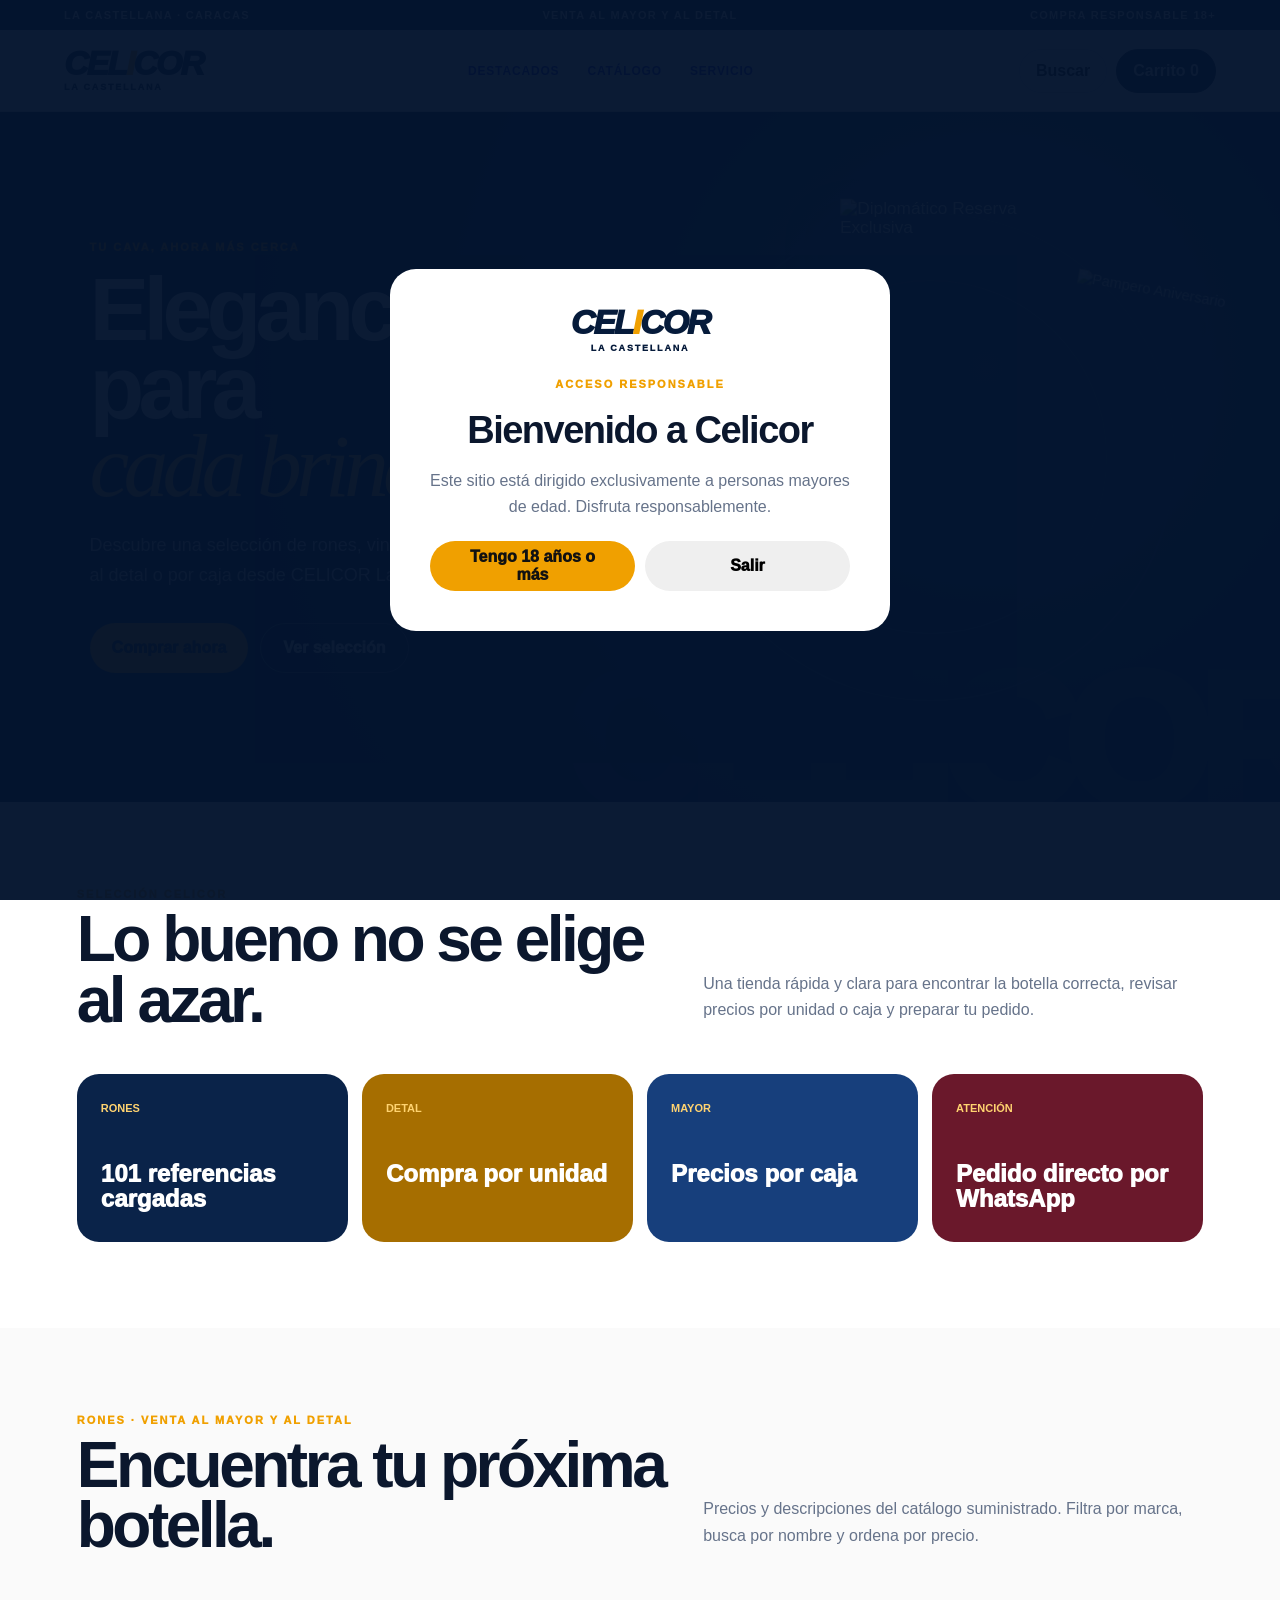
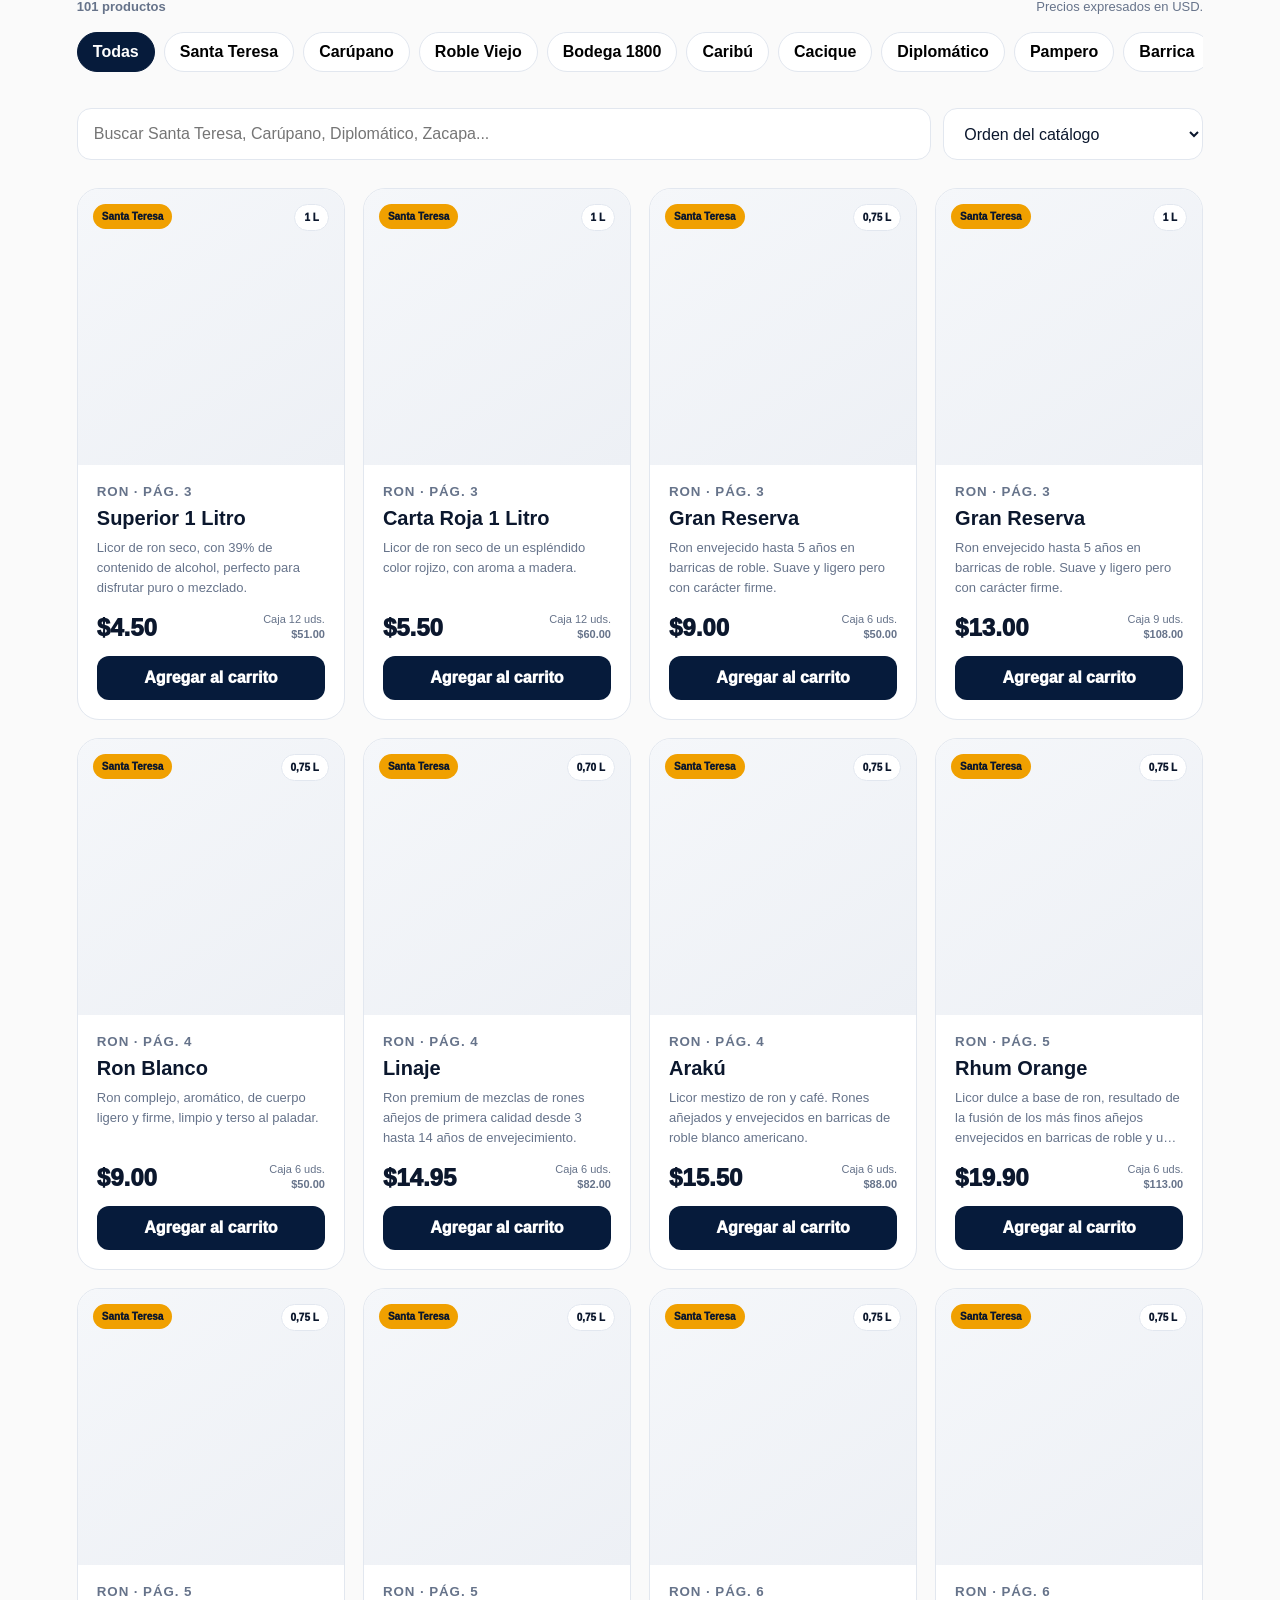
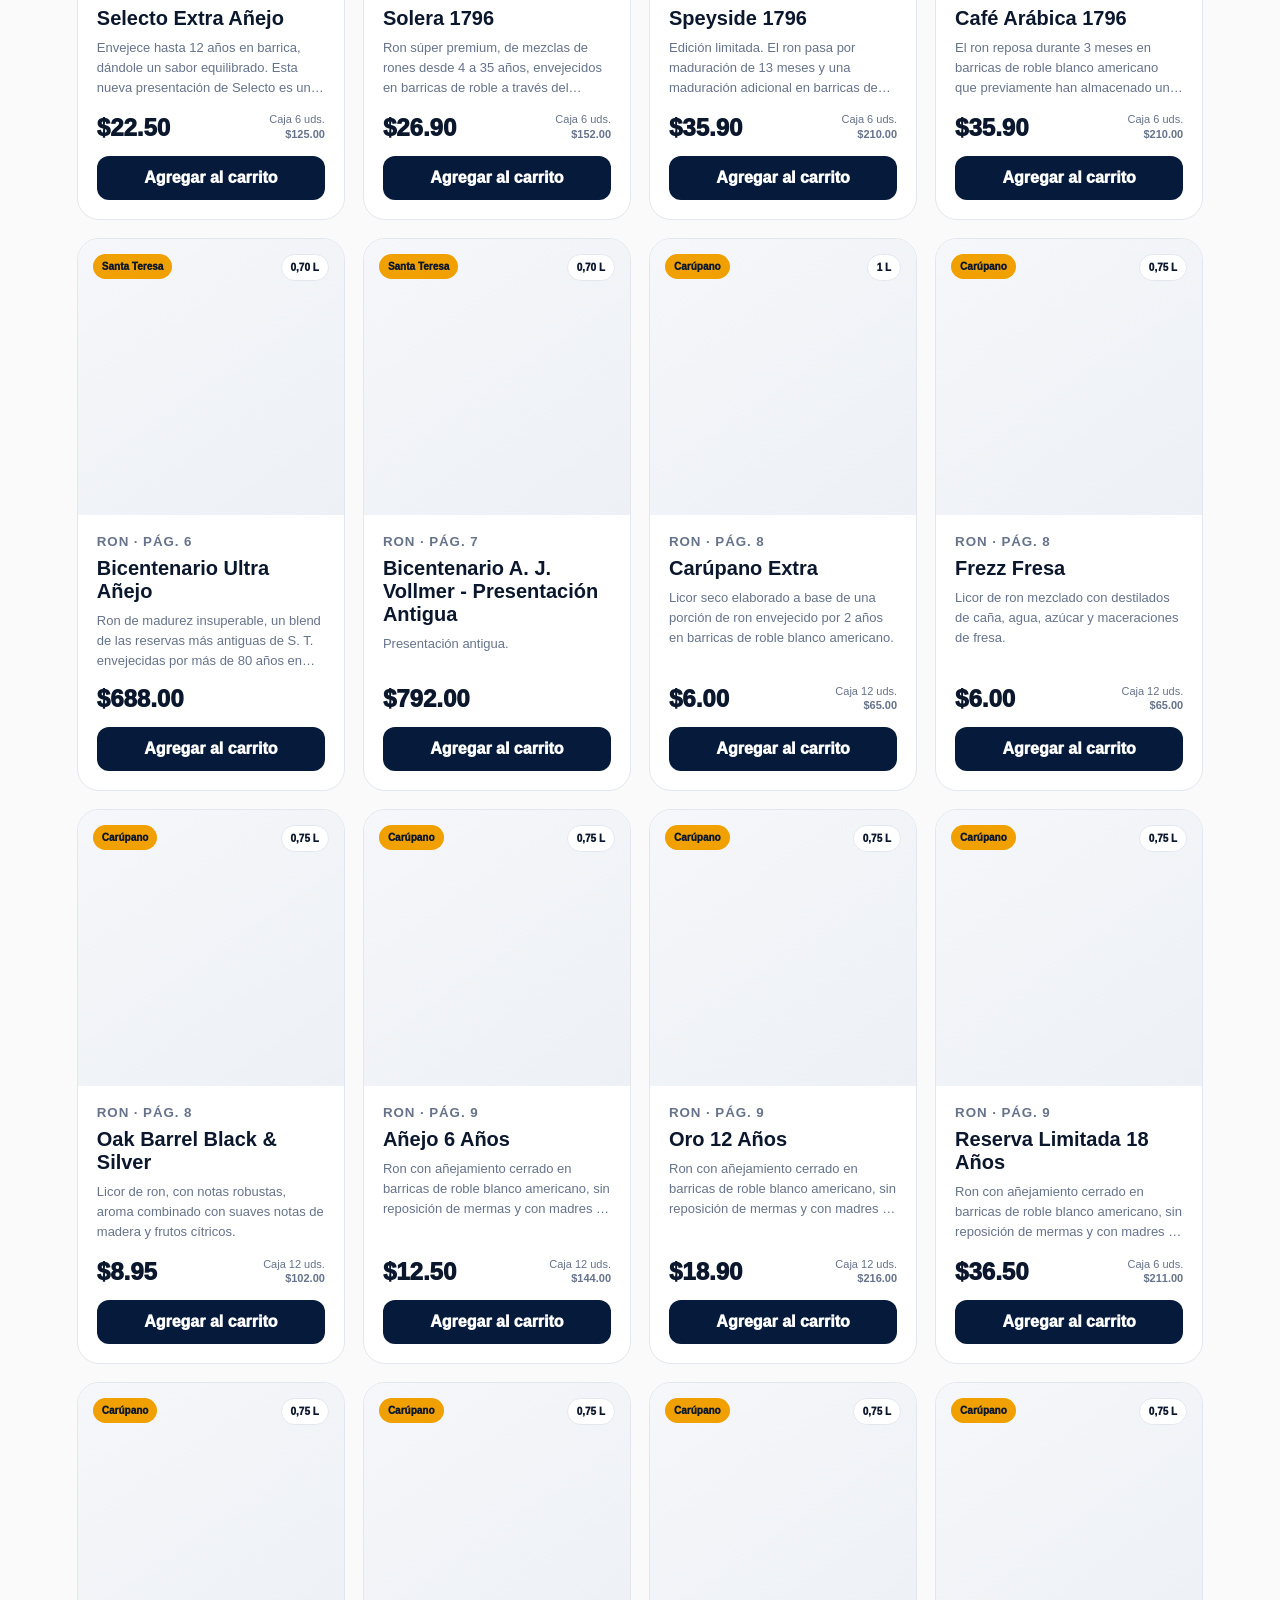
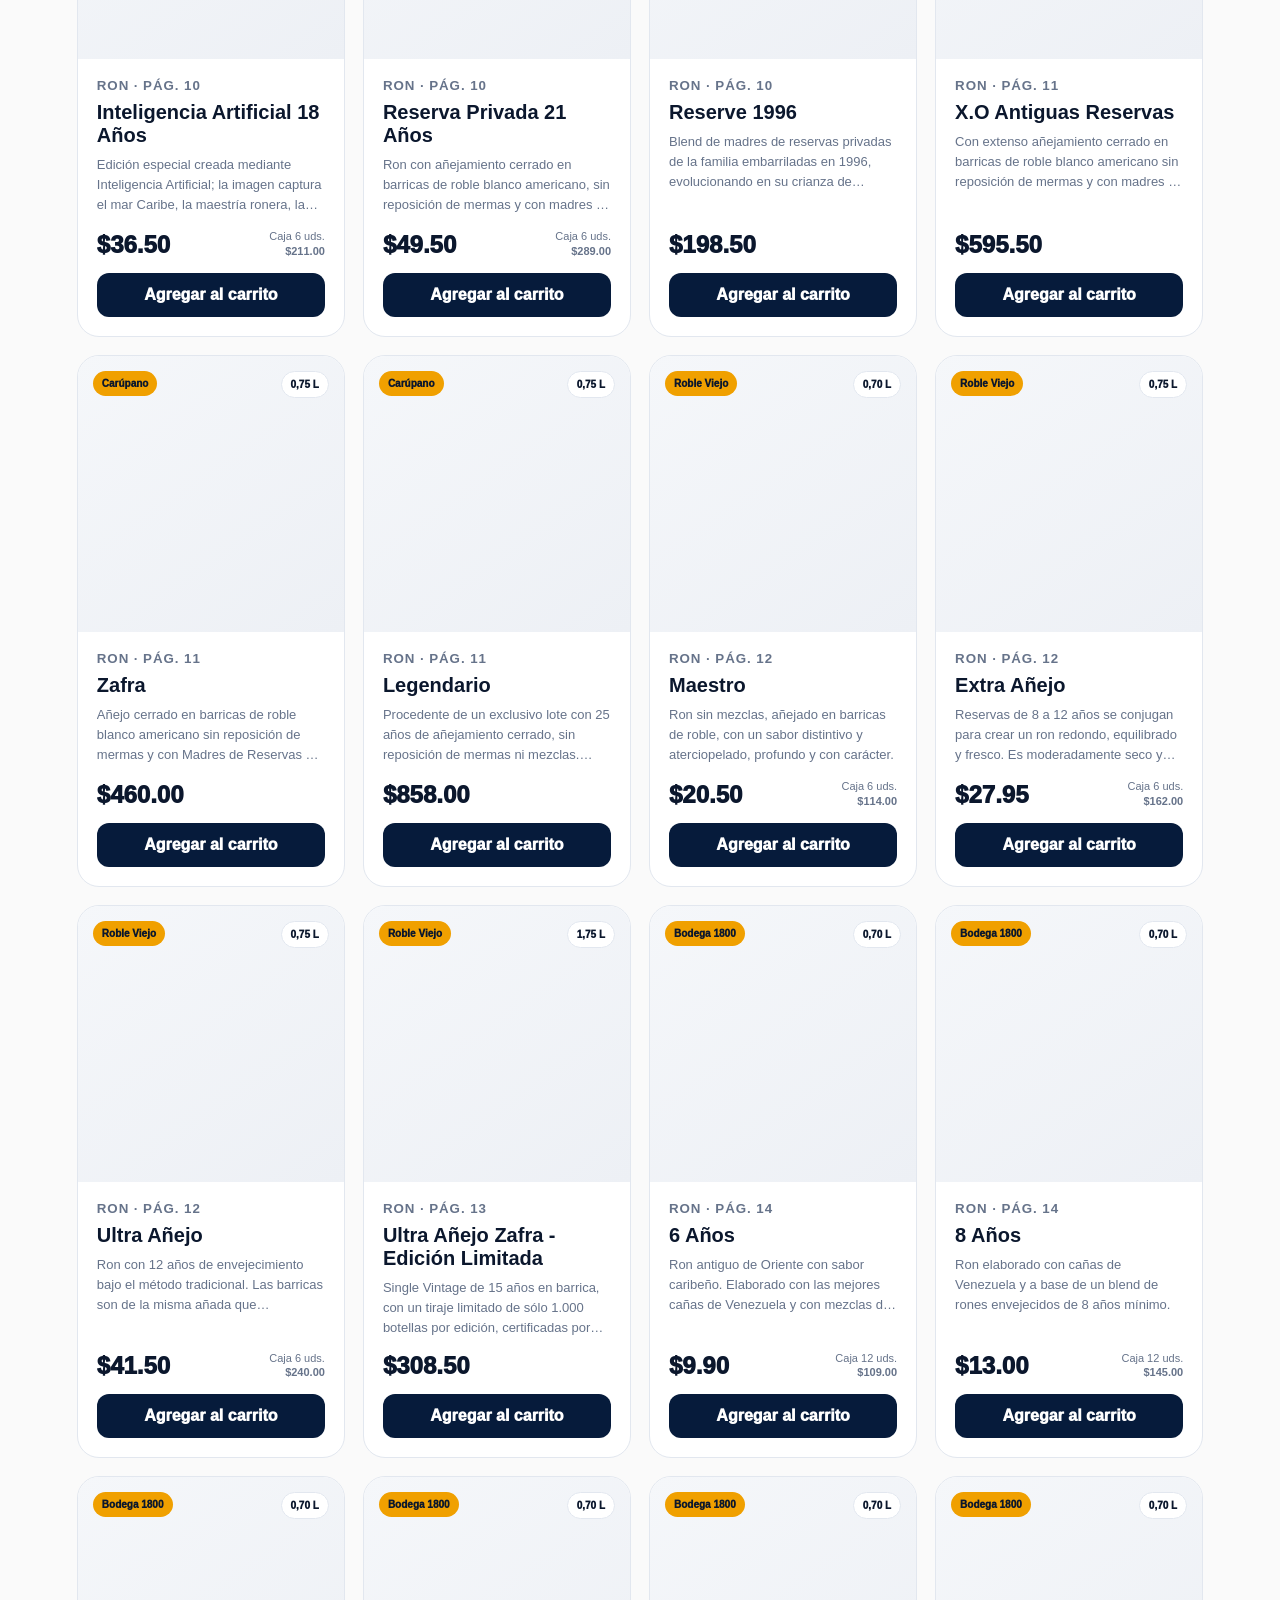
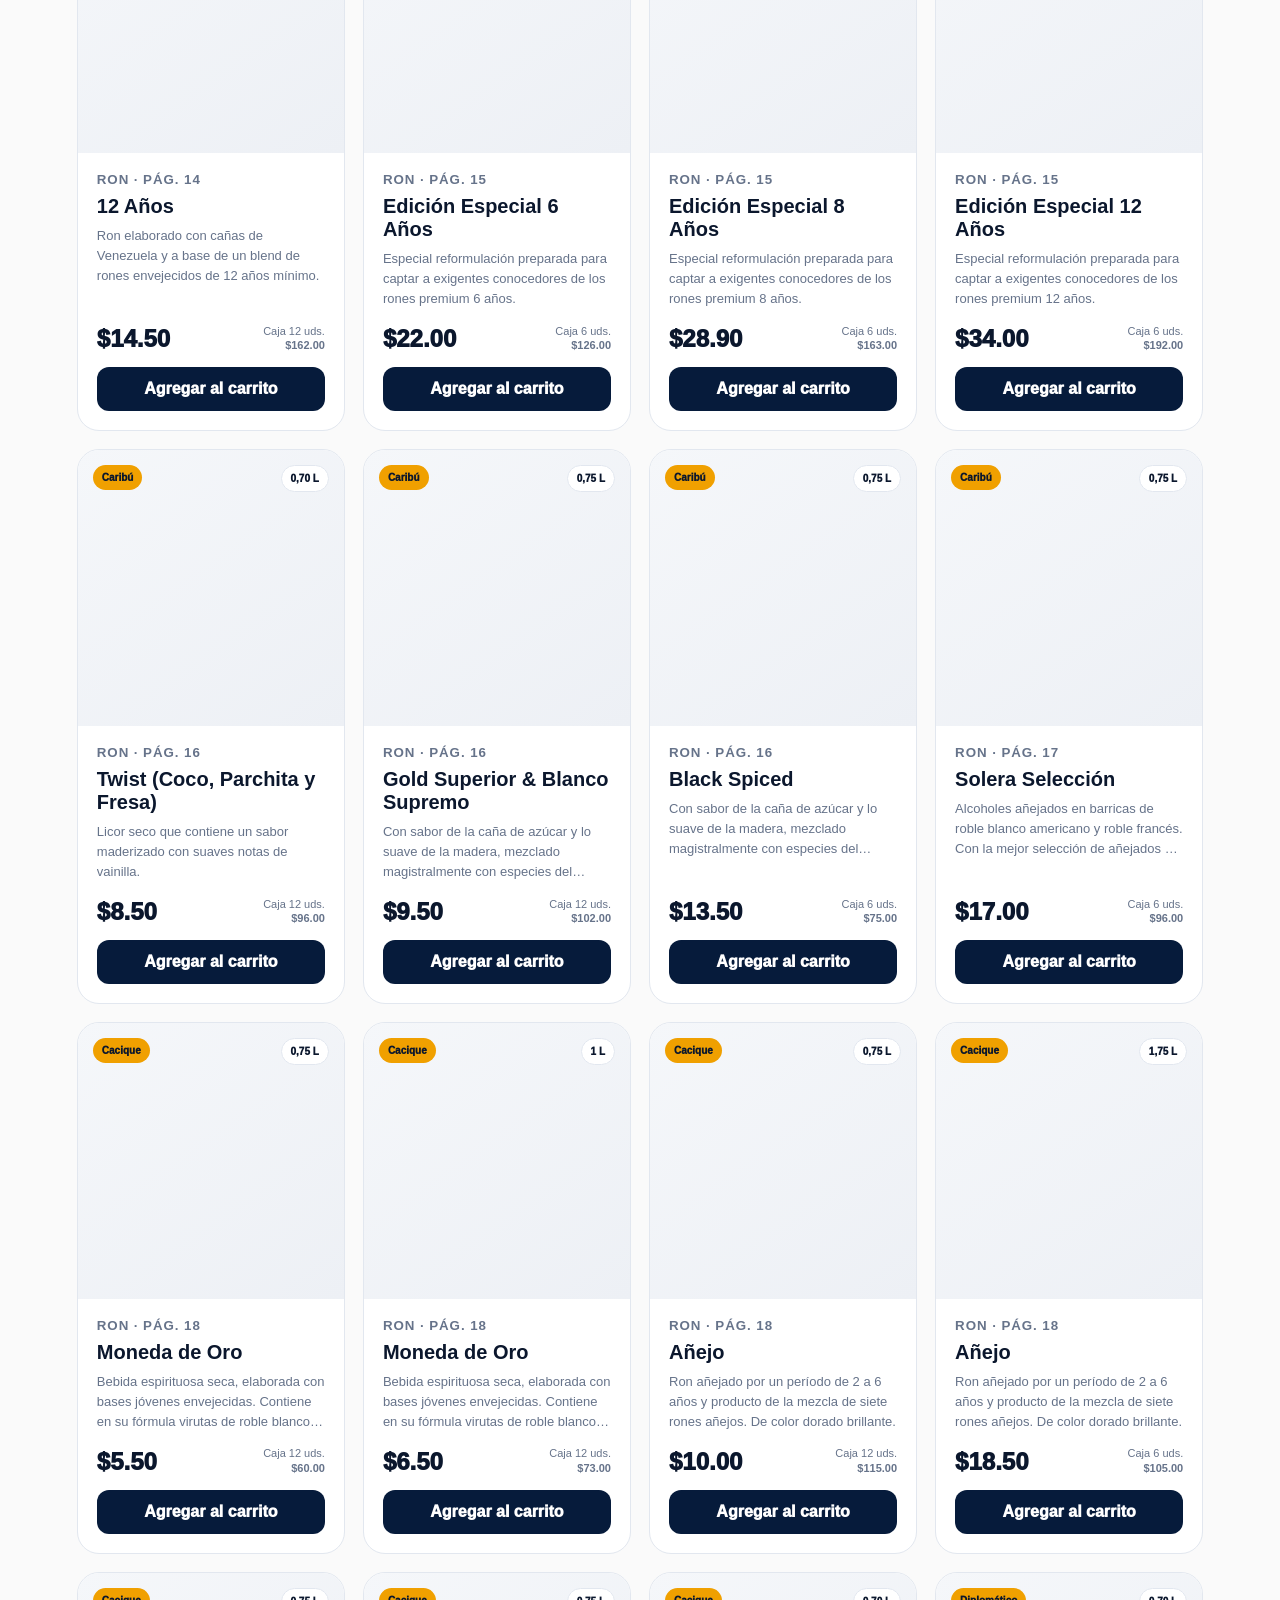
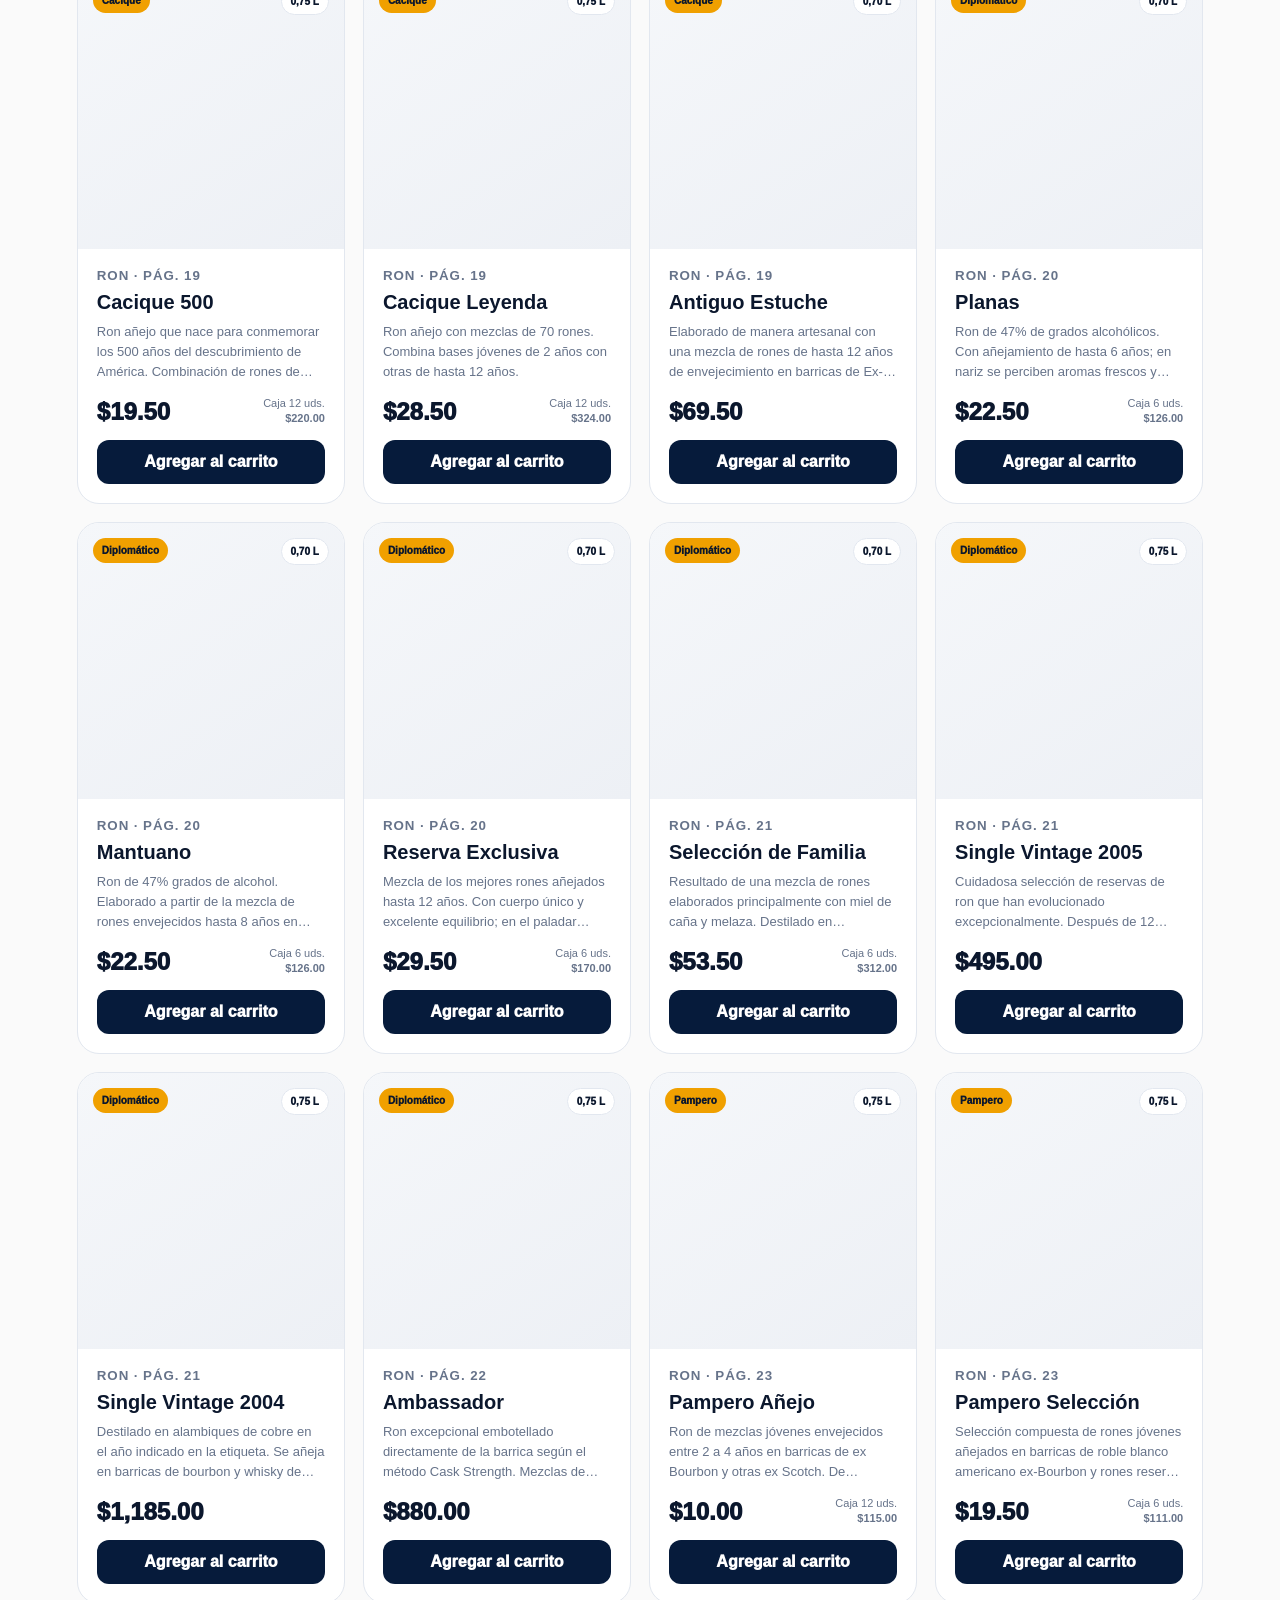
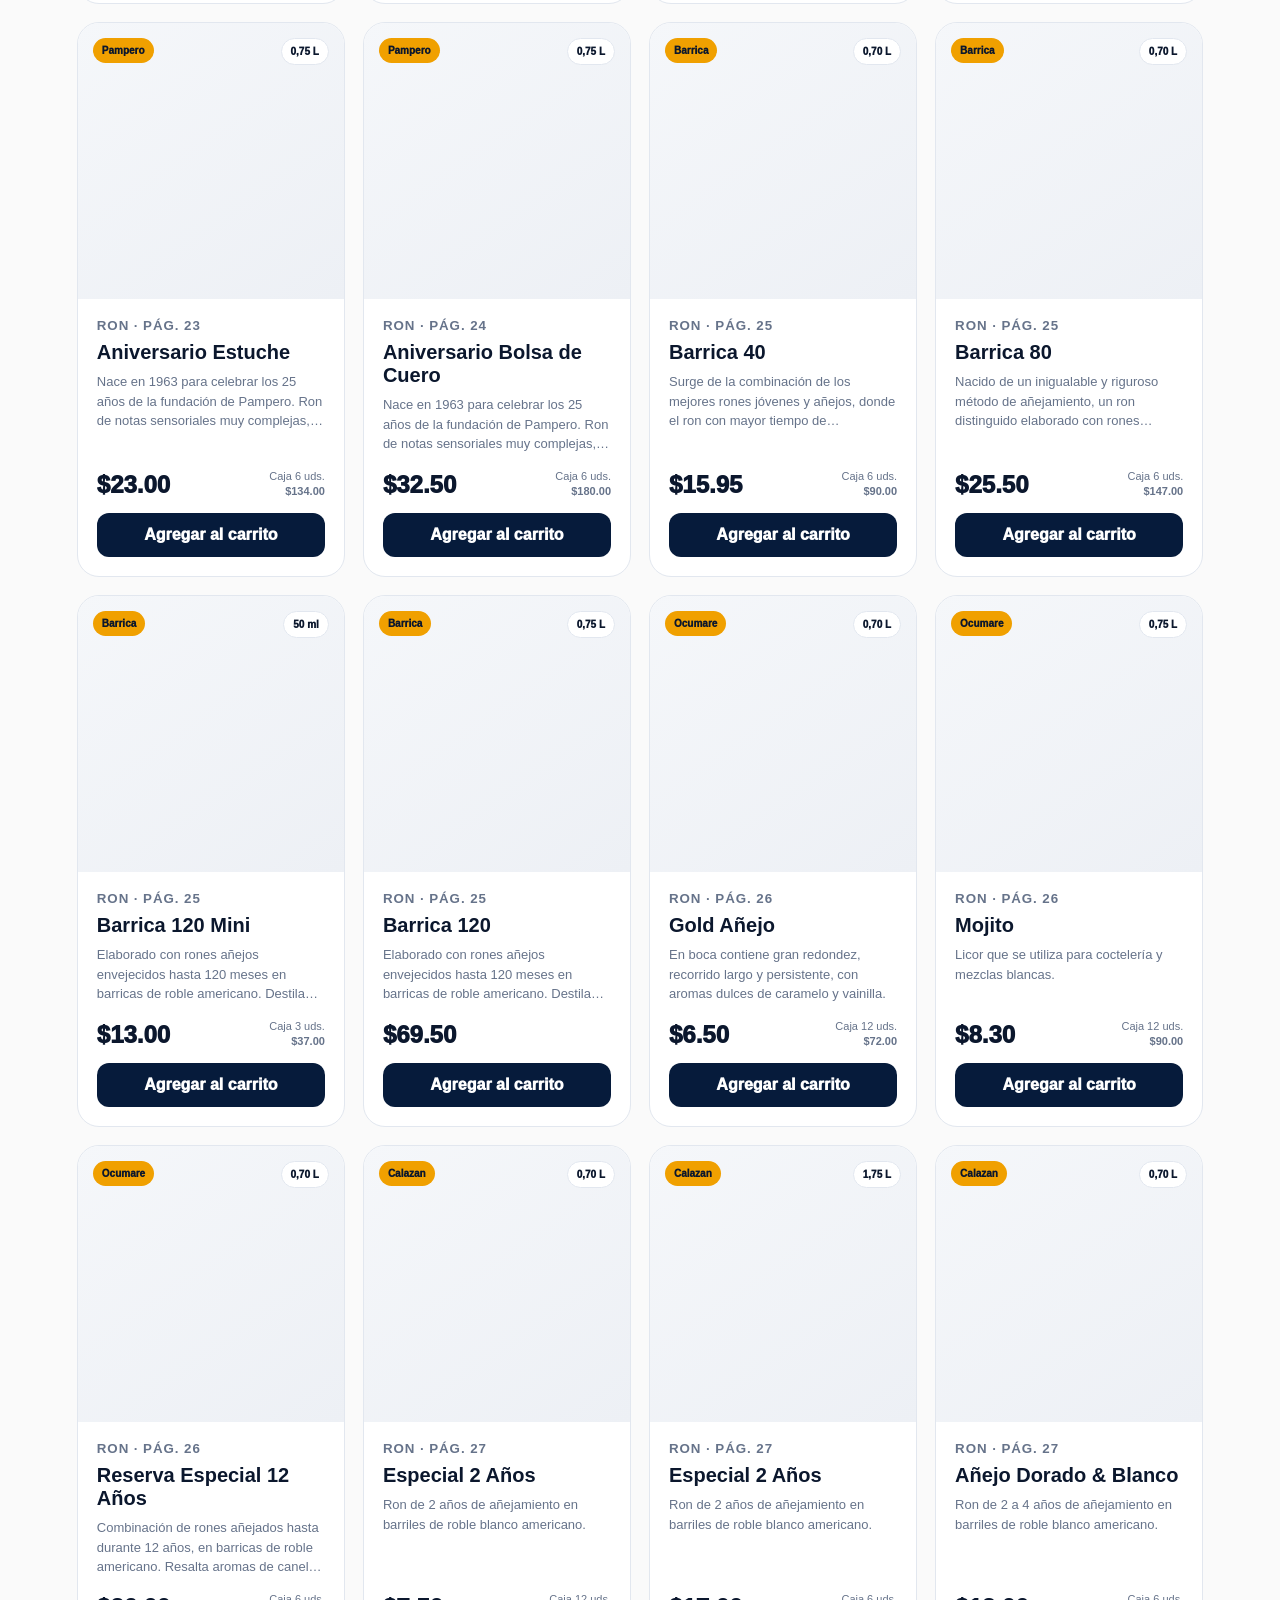
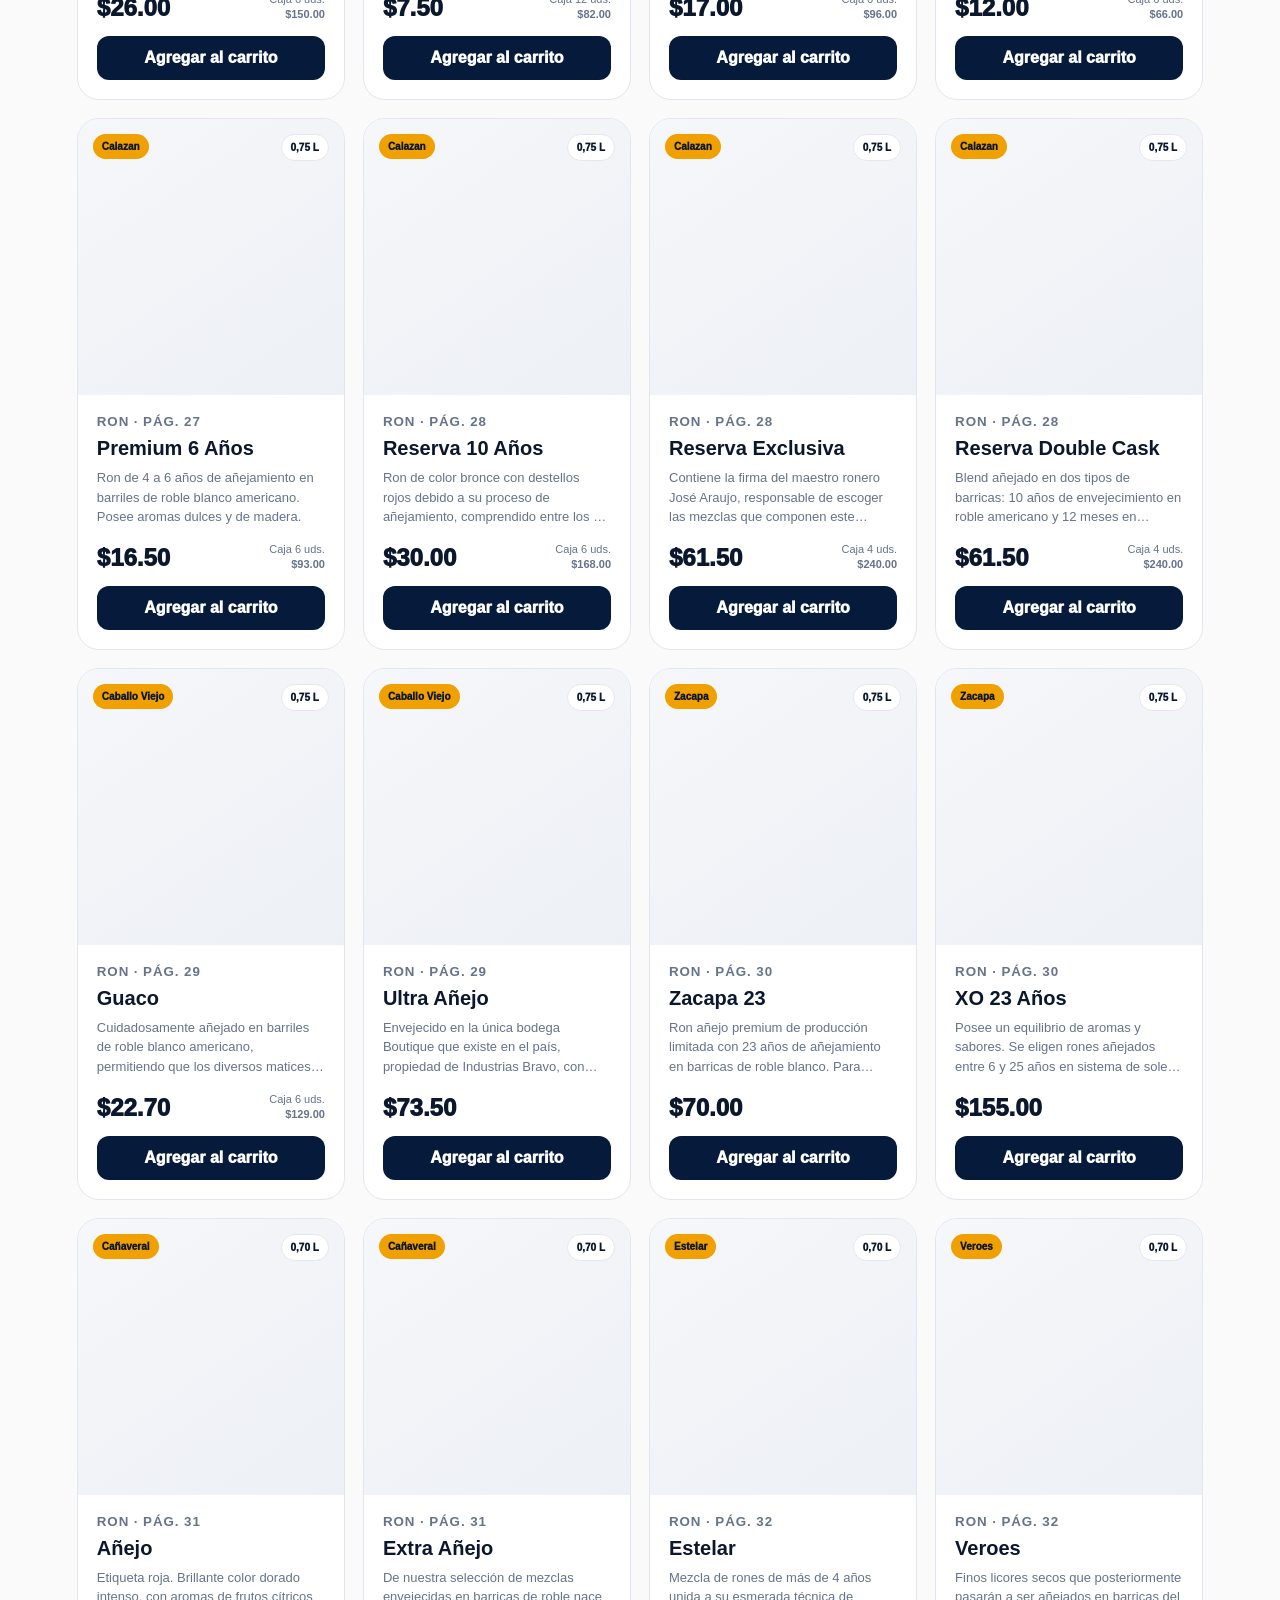
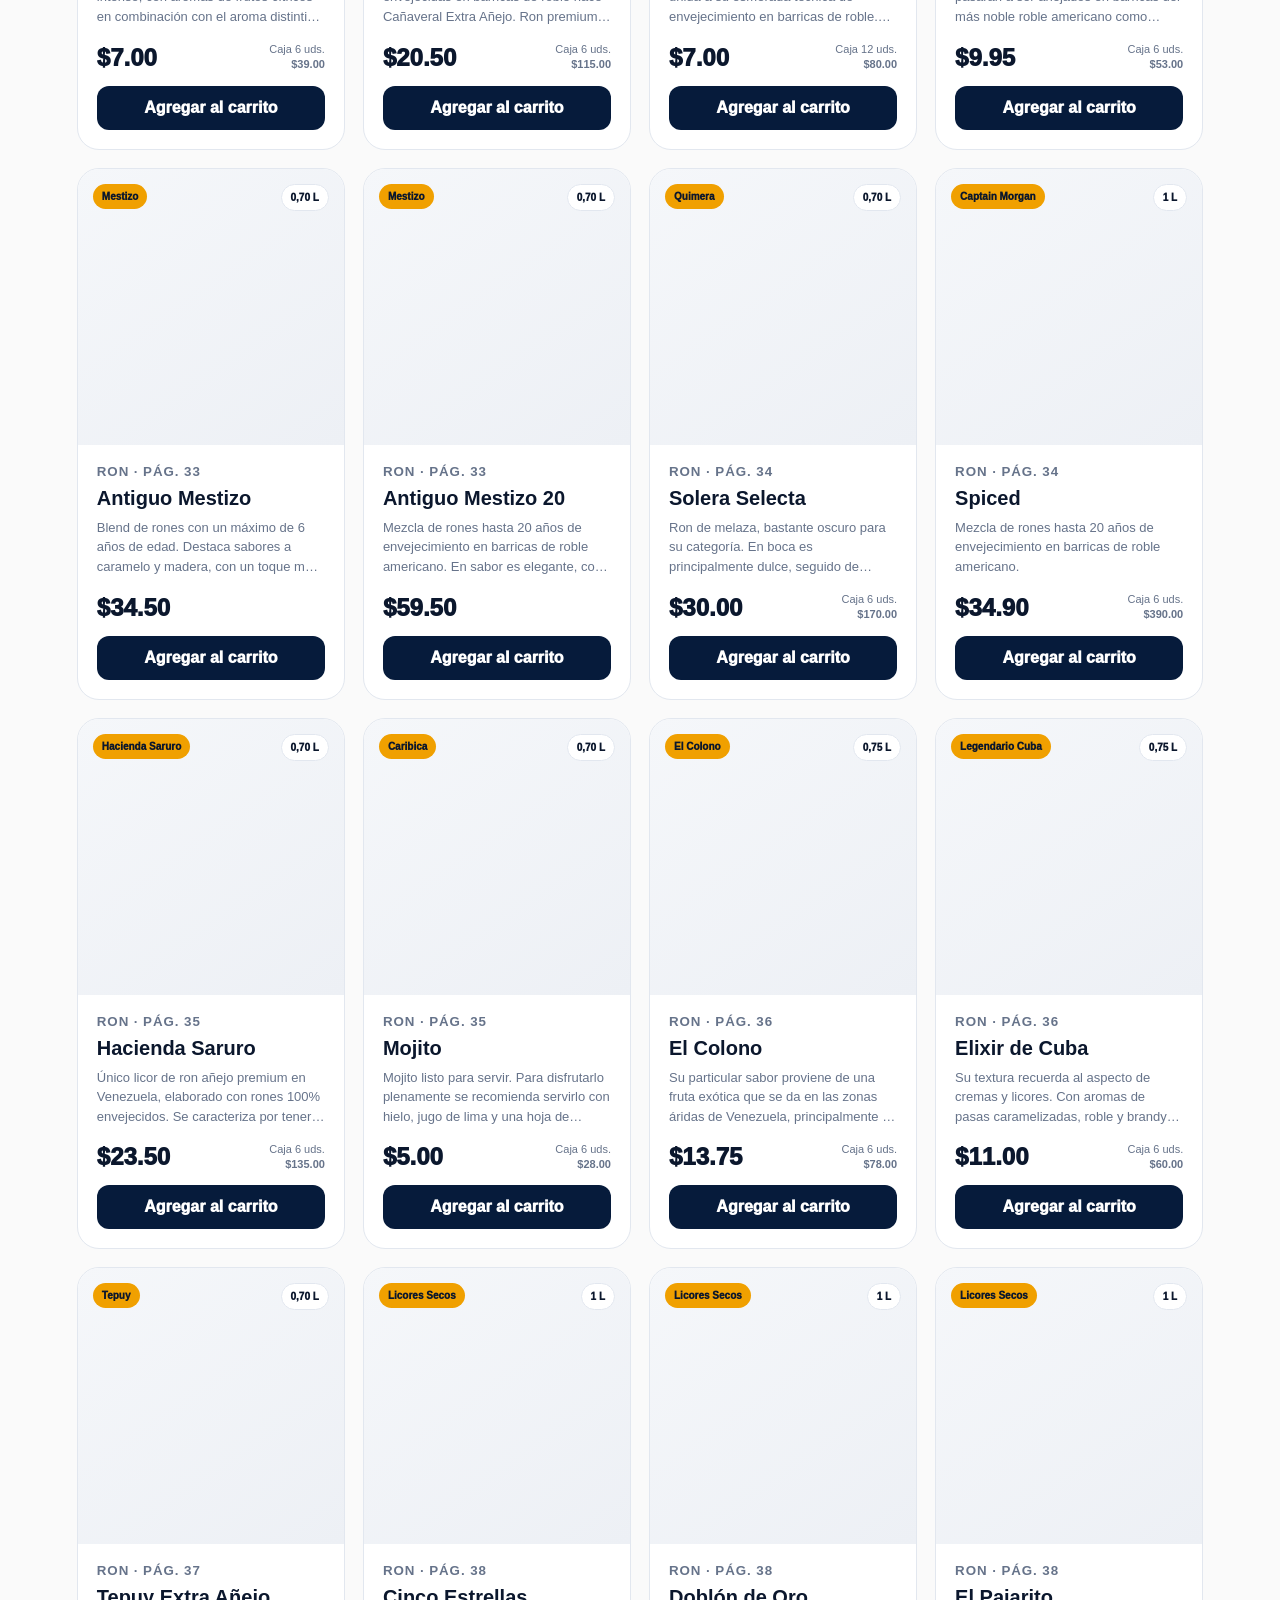
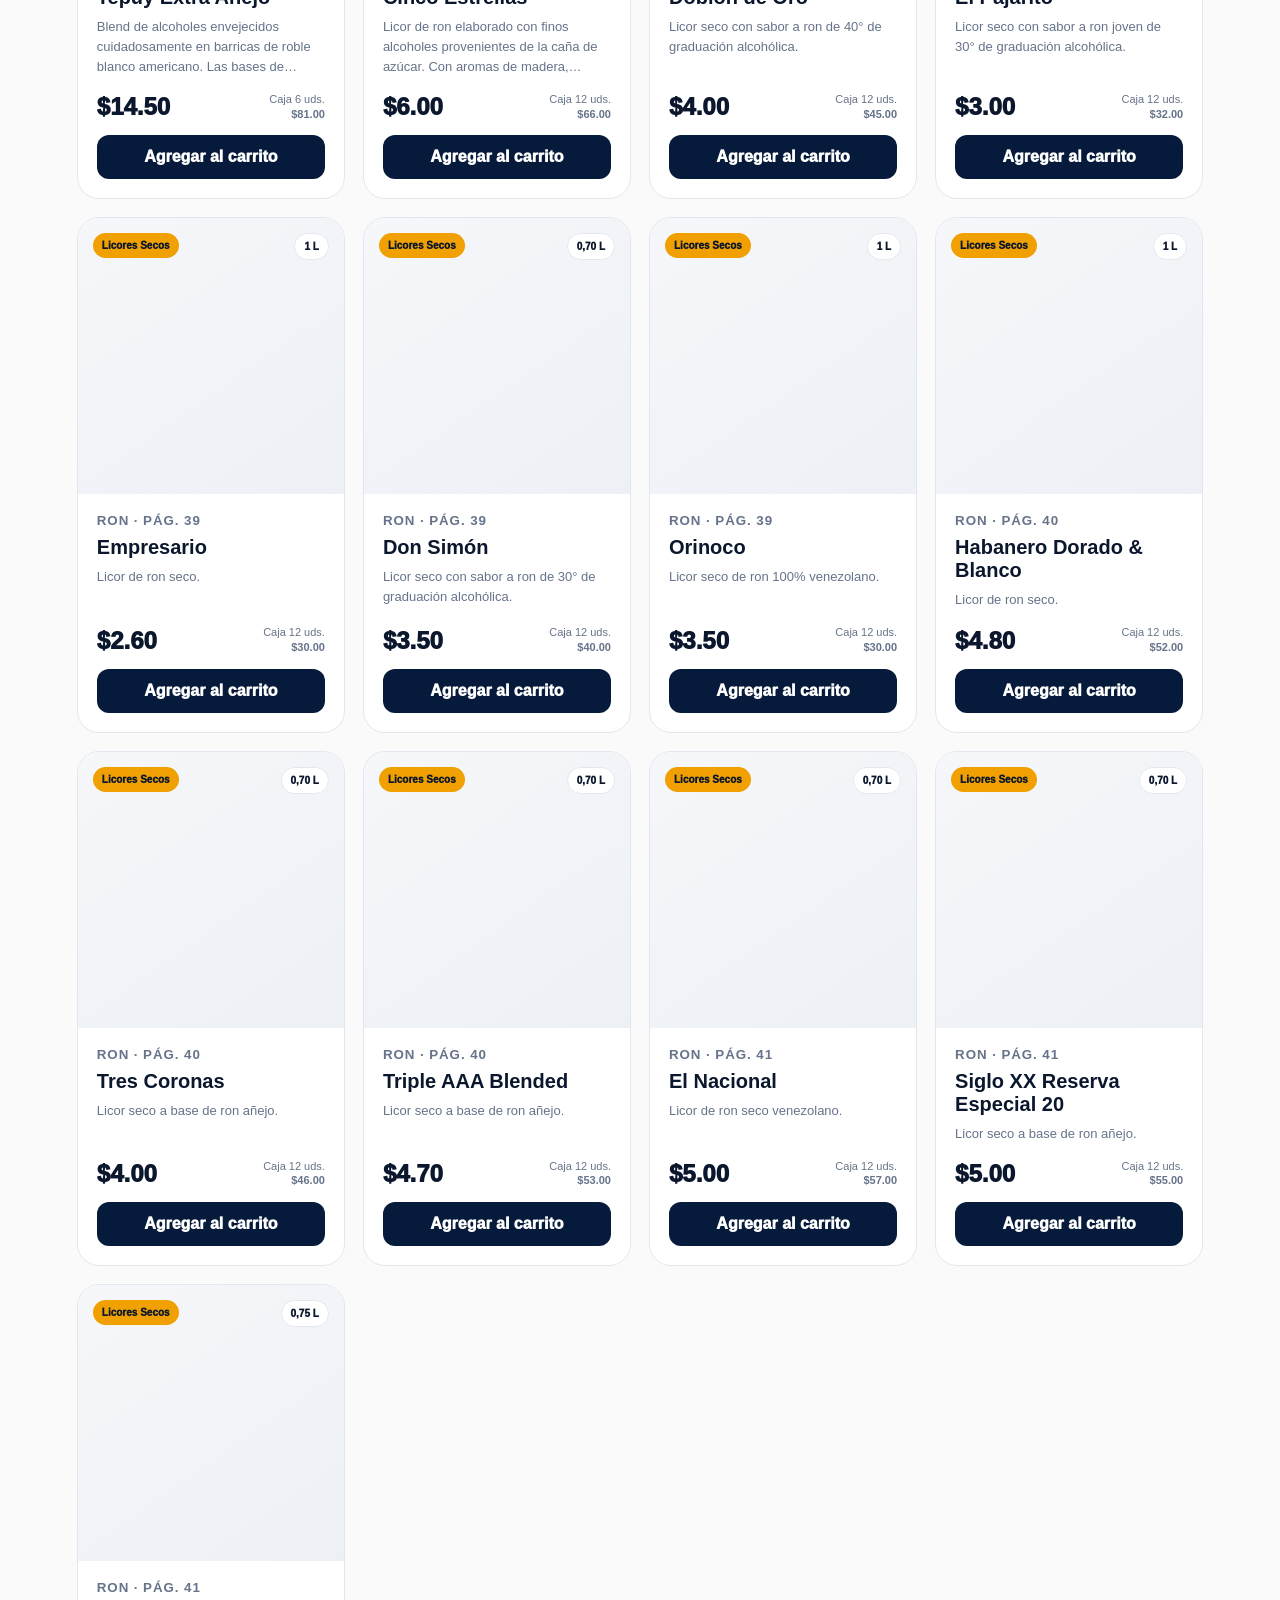
==== index.html @ dec1471e "Rebuild CELICOR storefront with working cart and product photos" ====
<!doctype html><html lang="es"><head><meta charset="utf-8"><meta name="viewport" content="width=device-width,initial-scale=1"><meta name="theme-color" content="#061b3b"><meta name="description" content="CELICOR La Castellana — distribuidora y tienda de vinos, rones, licores y destilados en Caracas."><title>CELICOR La Castellana | Tienda Online</title><link rel="preload" as="image" href="assets/products-sprite.webp"><link rel="stylesheet" href="assets/site.css?v=4"></head><body><div class="age" id="age"><div class="ageCard"><a class="logo">CEL<i>I</i>COR<small>LA CASTELLANA</small></a><div class="eyebrow" style="margin-top:26px">ACCESO RESPONSABLE</div><h2>Bienvenido a Celicor</h2><p>Este sitio está dirigido exclusivamente a personas mayores de edad. Disfruta responsablemente.</p><div class="ageBtns"><button class="btn gold" id="yes">Tengo 18 años o más</button><button class="btn" id="no">Salir</button></div></div></div><div class="top"><span>LA CASTELLANA · CARACAS</span><span>VENTA AL MAYOR Y AL DETAL</span><span>COMPRA RESPONSABLE 18+</span></div><header class="header"><a class="logo" href="#inicio">CEL<i>I</i>COR<small>LA CASTELLANA</small></a><nav class="nav"><a href="#destacados">Destacados</a><a href="#catalogo">Catálogo</a><a href="#servicio">Servicio</a></nav><div class="actions"><button class="pill" onclick="document.querySelector('#catalogo').scrollIntoView()">Buscar</button><button class="pill primary" id="cartOpen"><span>Carrito </span><b id="count">0</b></button></div></header><main><section class="hero" id="inicio"><div><div class="eyebrow">TU CAVA, AHORA MÁS CERCA</div><h1>Elegancia para<br><em>cada brindis.</em></h1><p>Descubre una selección de rones, vinos y destilados para comprar al detal o por caja desde CELICOR La Castellana.</p><div class="heroBtns"><a class="btn gold" href="#catalogo">Comprar ahora</a><a class="btn ghost" href="#destacados">Ver selección</a></div></div><div class="heroVisual" aria-label="Selección de rones premium"><div class="ring"></div><div class="ring r2"></div><img class="heroBottle one" src="https://wsrv.nl/?url=cdn11.bigcommerce.com/s-4nzgid62dq/images/stencil/1280x1280/products/1373/8840/PDP-BRAND-SantaTeresa-1796-SoleraRum-FEATIMG-1440x1440__39184.1711507216.png&w=520&h=650&fit=contain&output=webp&q=78" alt="Santa Teresa 1796" loading="eager"><img class="heroBottle two" src="https://wsrv.nl/?url=cdn.shopify.com/s/files/1/0276/6290/9518/files/ron-diplomatico-rum-diplomatico-reserva-exclusiva-rum-750ml-31515685060701_480x480.png&w=520&h=650&fit=contain&output=webp&q=78" alt="Diplomático Reserva Exclusiva" loading="eager"><img class="heroBottle three" src="https://wsrv.nl/?url=drinkcentral.co/wp-content/uploads/2023/03/RON-PAMPERO-700ml.webp&w=520&h=650&fit=contain&output=webp&q=78" alt="Pampero Aniversario" loading="eager"></div></section><section class="section" id="destacados"><div class="sectionHead"><div><div class="eyebrow">SELECCIÓN CELICOR</div><h2>Lo bueno no se elige<br>al azar.</h2></div><p>Una tienda rápida y clara para encontrar la botella correcta, revisar precios por unidad o caja y preparar tu pedido.</p></div><div class="featureGrid"><a class="feature" href="#catalogo"><b>RONES</b><span>101 referencias cargadas</span></a><a class="feature" href="#catalogo"><b>DETAL</b><span>Compra por unidad</span></a><a class="feature" href="#catalogo"><b>MAYOR</b><span>Precios por caja</span></a><a class="feature" href="#servicio"><b>ATENCIÓN</b><span>Pedido directo por WhatsApp</span></a></div></section><section class="section catalog" id="catalogo"><div class="sectionHead"><div><div class="eyebrow">RONES · VENTA AL MAYOR Y AL DETAL</div><h2>Encuentra tu próxima botella.</h2></div><p>Precios y descripciones del catálogo suministrado. Filtra por marca, busca por nombre y ordena por precio.</p></div><div class="meta"><strong id="resultCount">101 productos</strong><span>Precios expresados en USD.</span></div><div class="chips" id="chips"></div><div class="tools"><input id="search" autocomplete="off" placeholder="Buscar Santa Teresa, Carúpano, Diplomático, Zacapa..."><select id="sort"><option value="featured">Orden del catálogo</option><option value="asc">Precio: menor a mayor</option><option value="desc">Precio: mayor a menor</option><option value="name">Nombre A–Z</option></select></div><div class="grid" id="grid"></div></section><section class="section" id="servicio"><div class="service"><div><div class="eyebrow">SERVICIO CELICOR</div><h2>Compra fácil.<br>Atención cercana.</h2><p style="color:var(--muted);line-height:1.7">Arma tu carrito y envía el pedido por WhatsApp. Puedes elegir retiro o delivery y seleccionar tu forma de pago antes de enviar la solicitud.</p><div class="heroBtns"><a class="btn gold" href="https://wa.me/584242583500" target="_blank" rel="noopener">WhatsApp</a><a class="btn" href="tel:+582122634948" style="border:1px solid var(--line)">Llamar</a></div></div><div class="serviceList"><article><span>01</span><div><h3>Fotos reales</h3><p>Las 101 fichas usan imágenes reales del catálogo en un sprite WebP optimizado.</p></div></article><article><span>02</span><div><h3>Carrito persistente</h3><p>Las cantidades se conservan y se recuperan de forma segura aunque cierres la página.</p></div></article><article><span>03</span><div><h3>Pedido por WhatsApp</h3><p>El checkout genera automáticamente el detalle de productos, cantidades y total estimado.</p></div></article></div></div></section></main><footer class="footer"><div><div class="logo">CEL<i>I</i>COR<small>LA CASTELLANA</small></div><p>Av. Blandín con Calle Mata de Coco, La Castellana, Caracas. J-30717196-0. Consulta disponibilidad antes de confirmar el pedido.</p></div><div>18+ · DISFRUTA RESPONSABLEMENTE</div></footer><div class="overlay" id="cartOverlay"><div id="cartShade" style="position:absolute;inset:0"></div><aside class="drawer"><div class="rowHead"><div><div class="eyebrow">TU PEDIDO</div><h2>Carrito</h2></div><button class="close" id="cartClose">×</button></div><div class="cartItems" id="cartItems"></div><div><div>Subtotal estimado</div><div class="total" id="total">$0.00</div><button class="checkout" id="checkoutBtn">Continuar pedido</button></div></aside></div><div class="overlay" id="checkoutOverlay"><div id="checkoutShade" style="position:absolute;inset:0"></div><div class="modalWrap"><div class="modal"><div class="rowHead"><div><div class="eyebrow">FINALIZAR</div><h2>Datos del pedido</h2></div><button class="close" id="checkoutClose">×</button></div><form class="form" id="checkoutForm"><label>Nombre<input name="nombre" required></label><label>Teléfono<input name="telefono" required></label><label>Modalidad<select name="modalidad"><option>Retiro</option><option>Delivery</option></select></label><label>Forma de pago<select name="pago"><option>Pago móvil</option><option>Transferencia</option><option>Zelle</option><option>Efectivo</option><option>Tarjeta</option></select></label><label class="full">Dirección / referencia<textarea name="direccion" placeholder="Requerida para delivery"></textarea></label><button class="checkout full" type="submit">Enviar pedido por WhatsApp</button></form></div></div></div><div class="toast" id="toast"></div><script src="assets/app.js?v=4" defer></script></body></html>
---- assets/site.css ----
:root{--navy:#061b3b;--navy2:#0b2d61;--gold:#f0a000;--cream:#f7f3ea;--ink:#0b172d;--muted:#66738a;--line:#e2e7ef;--white:#fff;--sprite:url('products-sprite.webp')}*{box-sizing:border-box}html{scroll-behavior:smooth}body{margin:0;font-family:Inter,Arial,sans-serif;color:var(--ink);background:#fff}body.lock{overflow:hidden}button,input,select,textarea{font:inherit}button,a{transition:.2s}.top{padding:9px 5vw;background:var(--navy);color:#fff;display:flex;justify-content:space-between;gap:16px;font-size:11px;font-weight:800;letter-spacing:.12em}.header{height:82px;padding:0 5vw;display:flex;align-items:center;justify-content:space-between;position:sticky;top:0;z-index:30;background:rgba(255,255,255,.96);border-bottom:1px solid var(--line);backdrop-filter:blur(14px)}.logo{color:var(--navy);font-size:34px;font-weight:950;font-style:italic;letter-spacing:-.06em;text-decoration:none;line-height:.8}.logo i{color:var(--gold)}.logo small{display:block;margin-top:7px;font-size:9px;font-style:normal;letter-spacing:.2em}.nav{display:flex;gap:28px}.nav a{text-decoration:none;text-transform:uppercase;font-size:12px;font-weight:900;letter-spacing:.07em}.nav a:hover{color:var(--gold)}.actions{display:flex;gap:9px}.pill{height:44px;border-radius:999px;padding:0 16px;border:1px solid var(--line);background:#fff;font-weight:900;cursor:pointer}.pill.primary{background:var(--navy);color:#fff;border-color:var(--navy)}.hero{min-height:690px;padding:76px 7vw;display:grid;grid-template-columns:1.02fr .98fr;align-items:center;gap:40px;position:relative;overflow:hidden;color:#fff;background:radial-gradient(circle at 77% 37%,#1d4e8e 0,#0b2f63 31%,#061b3b 70%)}.hero:after{content:'CELICOR';position:absolute;right:-3vw;bottom:-4vw;font-size:15vw;font-weight:950;letter-spacing:-.08em;color:#fff;opacity:.035}.eyebrow{font-size:11px;font-weight:950;letter-spacing:.18em;text-transform:uppercase;color:var(--gold)}.hero h1{margin:18px 0 26px;font-size:clamp(54px,7vw,108px);line-height:.87;letter-spacing:-.065em}.hero h1 em{font-family:Georgia,serif;font-weight:400;color:#f6b53a}.hero p{max-width:620px;margin:0;color:#d8e1ef;font-size:18px;line-height:1.65}.heroBtns{display:flex;gap:12px;flex-wrap:wrap;margin-top:32px}.btn{min-height:50px;padding:0 22px;border-radius:999px;display:inline-flex;align-items:center;justify-content:center;text-decoration:none;border:0;font-weight:950;cursor:pointer}.btn.gold{background:var(--gold);color:#111}.btn.ghost{border:1px solid #ffffff55;color:#fff}.heroVisual{height:520px;position:relative;z-index:2}.ring{position:absolute;border:1px solid #ffffff20;border-radius:50%;inset:3%}.ring.r2{inset:16%}.heroBottle{position:absolute;bottom:24px;width:34%;height:88%;object-fit:contain;filter:drop-shadow(0 34px 28px rgba(0,0,0,.42));transform-origin:bottom center}.heroBottle.one{left:5%;transform:rotate(-10deg) scale(.9)}.heroBottle.two{left:34%;z-index:3;transform:scale(1.08)}.heroBottle.three{right:3%;transform:rotate(10deg) scale(.91)}.section{padding:86px 6vw}.sectionHead{display:flex;justify-content:space-between;align-items:end;gap:36px;margin-bottom:34px}.section h2{margin:9px 0;font-size:clamp(38px,5vw,68px);line-height:.95;letter-spacing:-.055em}.sectionHead>p{max-width:500px;color:var(--muted);line-height:1.65}.featureGrid{display:grid;grid-template-columns:repeat(4,1fr);gap:14px}.feature{min-height:168px;padding:24px;border-radius:22px;color:#fff;text-decoration:none;background:#0a2349}.feature:nth-child(2){background:#a66e00}.feature:nth-child(3){background:#173f7c}.feature:nth-child(4){background:#6a182b}.feature b{font-size:11px;color:#ffd370}.feature span{display:block;margin-top:45px;font-size:24px;font-weight:950;line-height:1.05}.catalog{background:#fafafa}.meta{display:flex;justify-content:space-between;gap:20px;margin-bottom:18px;color:var(--muted);font-size:13px}.chips{display:flex;gap:9px;overflow:auto;padding-bottom:12px;margin-bottom:24px;scrollbar-width:thin}.chip{padding:10px 15px;border-radius:999px;border:1px solid var(--line);background:#fff;font-weight:900;white-space:nowrap;cursor:pointer}.chip.active{background:var(--navy);color:#fff;border-color:var(--navy)}.tools{display:grid;grid-template-columns:1fr 260px;gap:12px;margin-bottom:28px}.tools input,.tools select,.form input,.form select,.form textarea{width:100%;border:1px solid var(--line);border-radius:14px;background:#fff;color:var(--ink);outline:none}.tools input,.tools select{height:52px;padding:0 16px}.tools input:focus,.tools select:focus,.form input:focus,.form select:focus,.form textarea:focus{border-color:#9bb2d3;box-shadow:0 0 0 3px #0b2d6110}.grid{display:grid;grid-template-columns:repeat(4,1fr);gap:18px}.card{display:flex;flex-direction:column;overflow:hidden;border:1px solid var(--line);border-radius:22px;background:#fff;transition:.25s}.card:hover{transform:translateY(-5px);box-shadow:0 20px 55px rgba(11,35,66,.11)}.visual{height:276px;padding:18px;display:flex;align-items:center;justify-content:center;position:relative;background:linear-gradient(145deg,#f5f7fa,#edf0f5)}.photo{width:180px;height:180px;background-image:var(--sprite);background-repeat:no-repeat;background-size:1800px 1980px;background-position:calc(var(--sx)*-180px) calc(var(--sy)*-180px);filter:drop-shadow(0 15px 24px rgba(0,0,0,.16));transition:.25s}.card:hover .photo{transform:scale(1.045)}.badge,.size{position:absolute;top:15px;z-index:2;padding:7px 9px;border-radius:999px;font-size:10px;font-weight:950}.badge{left:15px;background:var(--gold)}.size{right:15px;background:#fff;border:1px solid var(--line)}.info{padding:19px;display:flex;flex-direction:column;flex:1}.info small{color:var(--muted);font-weight:850;letter-spacing:.07em}.info h3{font-size:20px;line-height:1.15;margin:8px 0}.desc{margin:0 0 15px;color:var(--muted);font-size:13px;line-height:1.52;display:-webkit-box;-webkit-line-clamp:3;-webkit-box-orient:vertical;overflow:hidden}.priceRow{margin-top:auto;display:flex;align-items:end;justify-content:space-between;gap:12px}.price{font-size:24px;font-weight:950}.box{font-size:11px;text-align:right;color:var(--muted);line-height:1.35}.add{width:100%;height:44px;margin-top:14px;border:0;border-radius:12px;background:var(--navy);color:#fff;font-weight:950;cursor:pointer}.add:hover,.pill.primary:hover{background:#0d356e}.service{display:grid;grid-template-columns:1fr 1fr;gap:68px}.serviceList article{display:grid;grid-template-columns:46px 1fr;gap:5px;padding:20px 0;border-bottom:1px solid var(--line)}.serviceList>article>span{font-weight:950;color:var(--gold)}.serviceList h3{margin:0 0 6px}.serviceList p{margin:0;color:var(--muted);line-height:1.55}.footer{padding:48px 6vw;display:flex;justify-content:space-between;gap:30px;background:#04142e;color:#fff}.footer .logo{color:#fff}.footer p{max-width:540px;color:#9dabc1;line-height:1.6}.overlay{position:fixed;inset:0;z-index:80;display:none;background:#0009}.overlay.open{display:block}.drawer{position:absolute;right:0;top:0;width:min(470px,100%);height:100%;padding:26px;display:flex;flex-direction:column;background:#fff;overflow:auto}.modalWrap{position:absolute;inset:0;display:grid;place-items:center;padding:20px}.modal{width:min(620px,100%);max-height:92vh;overflow:auto;padding:30px;border-radius:24px;background:#fff}.rowHead{display:flex;align-items:center;justify-content:space-between;gap:16px}.close{width:40px;height:40px;border:0;border-radius:50%;background:#eef1f5;font-size:20px;cursor:pointer}.cartItems{flex:1;margin:18px 0;overflow:auto}.cartRow{display:grid;grid-template-columns:1fr auto;gap:12px;padding:14px 0;border-bottom:1px solid var(--line)}.cartRow b{display:block}.cartRow small{color:var(--muted)}.qty{display:flex;align-items:center;gap:8px}.qty button{width:30px;height:30px;border:1px solid var(--line);border-radius:8px;background:#fff;cursor:pointer}.remove{border:0!important;color:#a22;background:none!important;width:auto!important}.total{font-size:29px;font-weight:950}.checkout{width:100%;margin-top:14px;padding:15px;border:0;border-radius:14px;background:var(--gold);font-weight:950;cursor:pointer}.form{display:grid;grid-template-columns:1fr 1fr;gap:13px}.form label{font-size:12px;font-weight:850;color:var(--muted)}.form input,.form select{height:48px;padding:0 13px;margin-top:6px}.form textarea{min-height:90px;padding:12px;margin-top:6px;resize:vertical}.form .full{grid-column:1/-1}.age{position:fixed;inset:0;z-index:100;display:grid;place-items:center;padding:20px;background:#04142ef7}.age.hide{display:none}.ageCard{width:min(500px,100%);padding:40px;border-radius:26px;background:#fff;text-align:center}.ageCard h2{margin:19px 0 9px;font-size:38px;letter-spacing:-.04em}.ageCard p{color:var(--muted);line-height:1.6}.ageBtns{display:flex;gap:10px;margin-top:22px}.ageBtns>*{flex:1}.toast{position:fixed;left:50%;bottom:26px;z-index:120;transform:translate(-50%,20px);opacity:0;padding:12px 18px;border-radius:999px;background:#061b3b;color:#fff;font-weight:800;transition:.25s;pointer-events:none}.toast.show{opacity:1;transform:translate(-50%,0)}@media(max-width:1080px){.nav{display:none}.hero{grid-template-columns:1fr}.heroVisual{height:440px}.grid{grid-template-columns:repeat(3,1fr)}}@media(max-width:820px){.sectionHead{align-items:start;flex-direction:column}.grid{grid-template-columns:repeat(2,1fr)}.featureGrid{grid-template-columns:1fr 1fr}.service{grid-template-columns:1fr}.tools{grid-template-columns:1fr}}@media(max-width:620px){.top span:nth-child(2){display:none}.header{height:72px;padding:0 20px}.logo{font-size:27px}.pill span{display:none}.hero{min-height:auto;padding:58px 22px 30px}.hero h1{font-size:54px}.heroVisual{height:340px}.section{padding:62px 20px}.grid{grid-template-columns:1fr}.visual{height:250px}.featureGrid{grid-template-columns:1fr}.footer{flex-direction:column}.form{grid-template-columns:1fr}.form .full{grid-column:auto}.ageCard{padding:28px 22px}.ageBtns{flex-direction:column}}
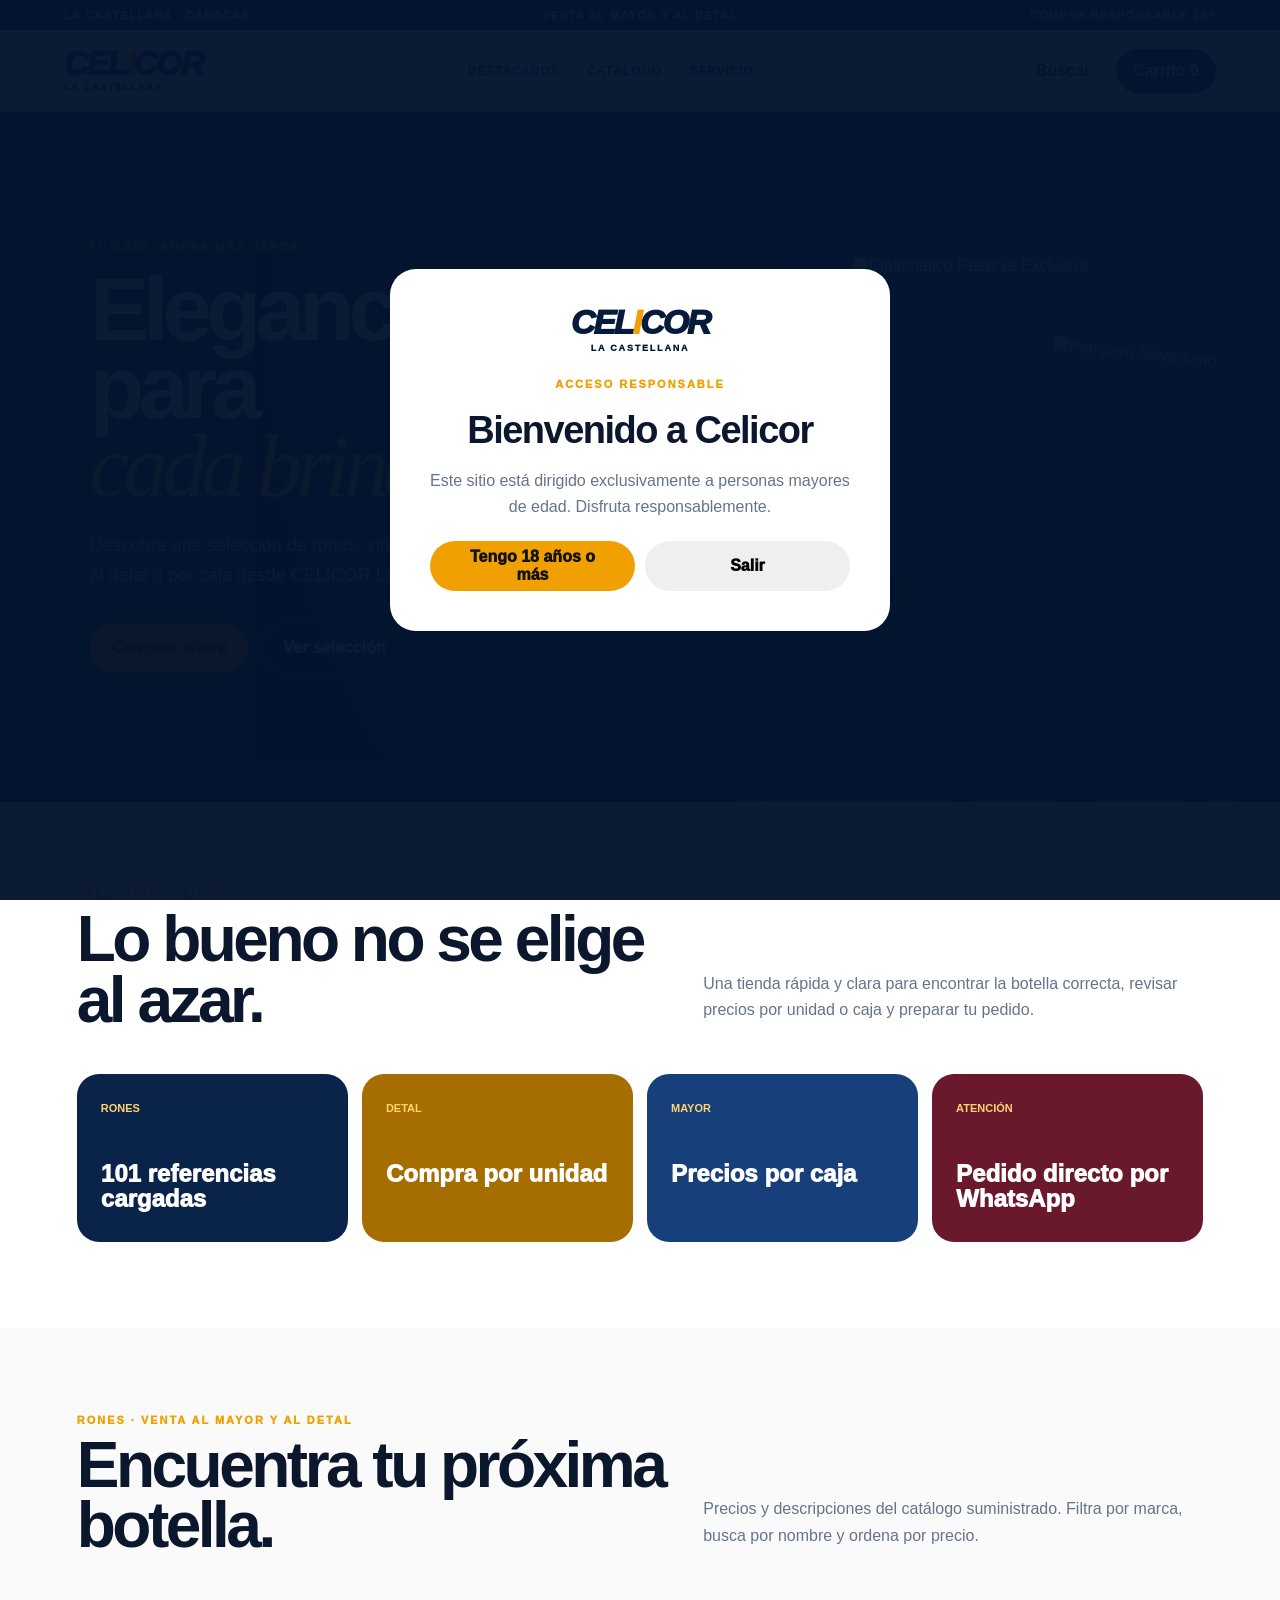
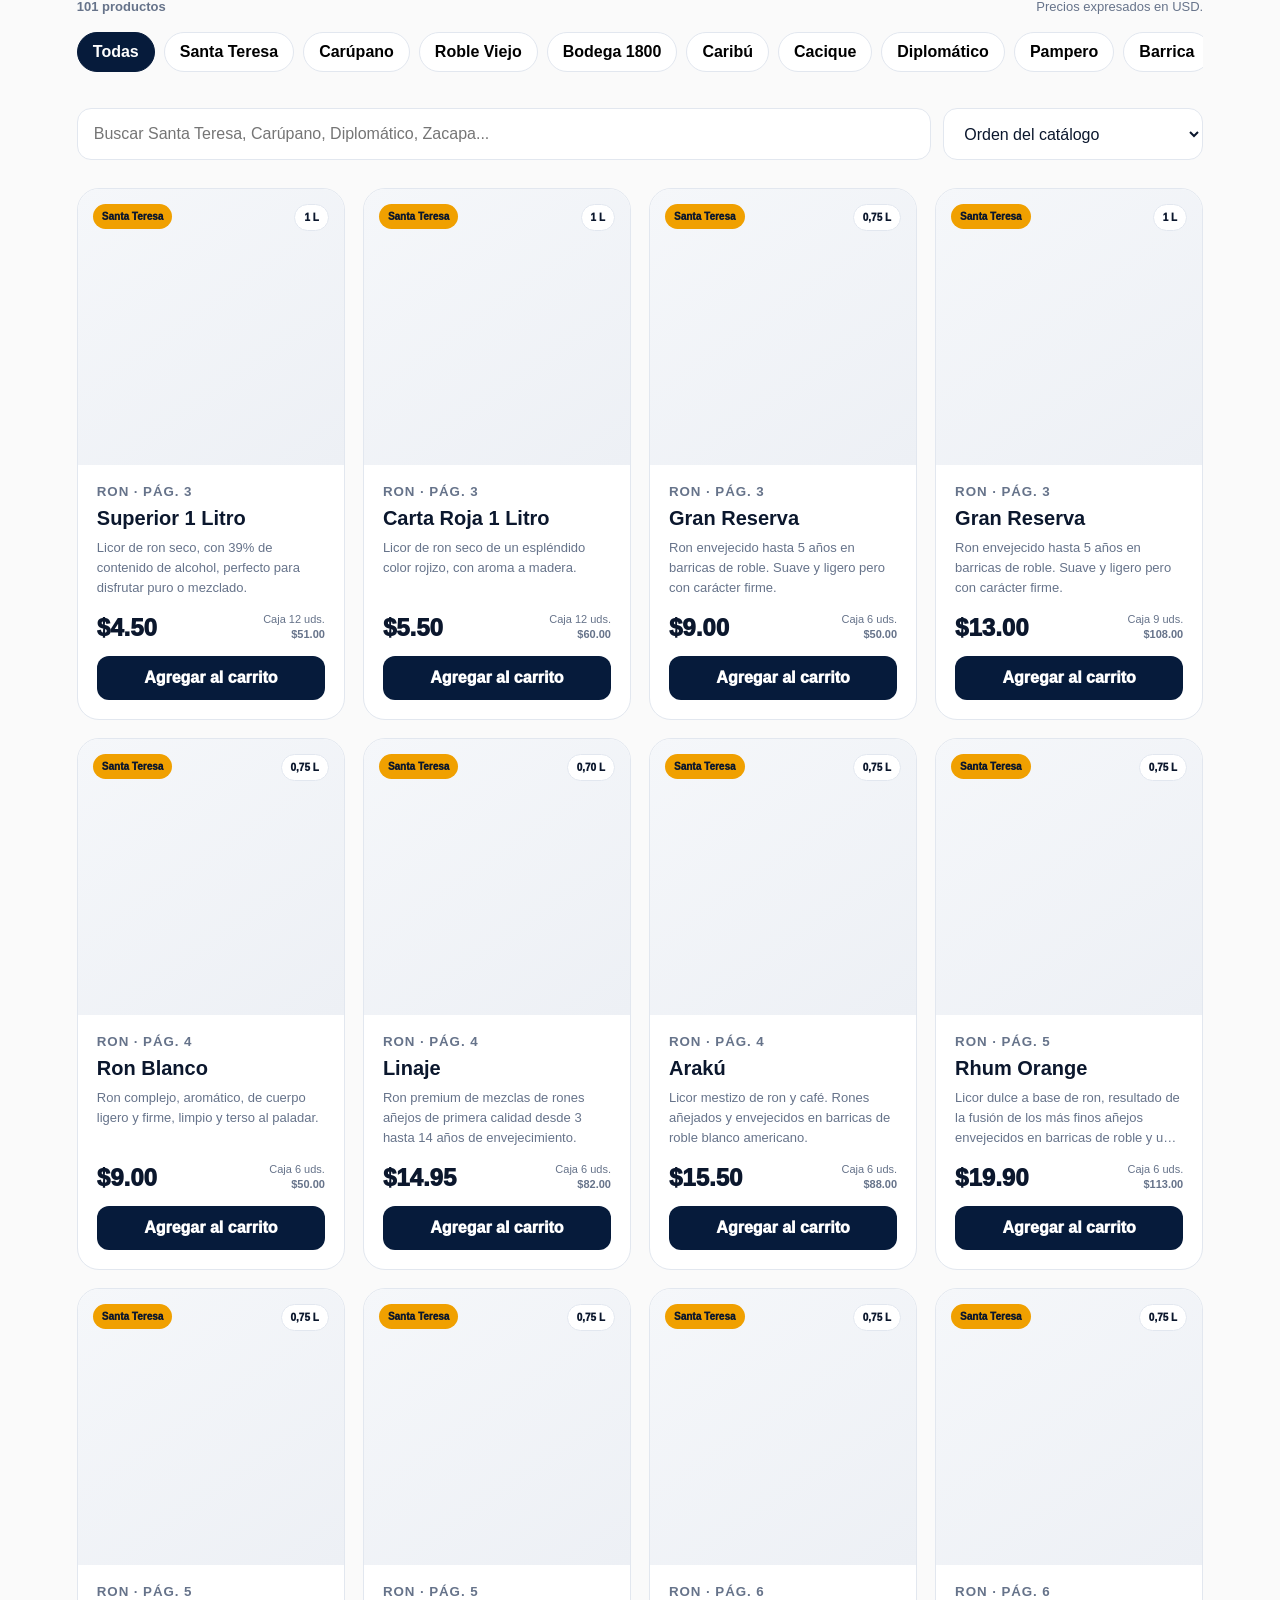
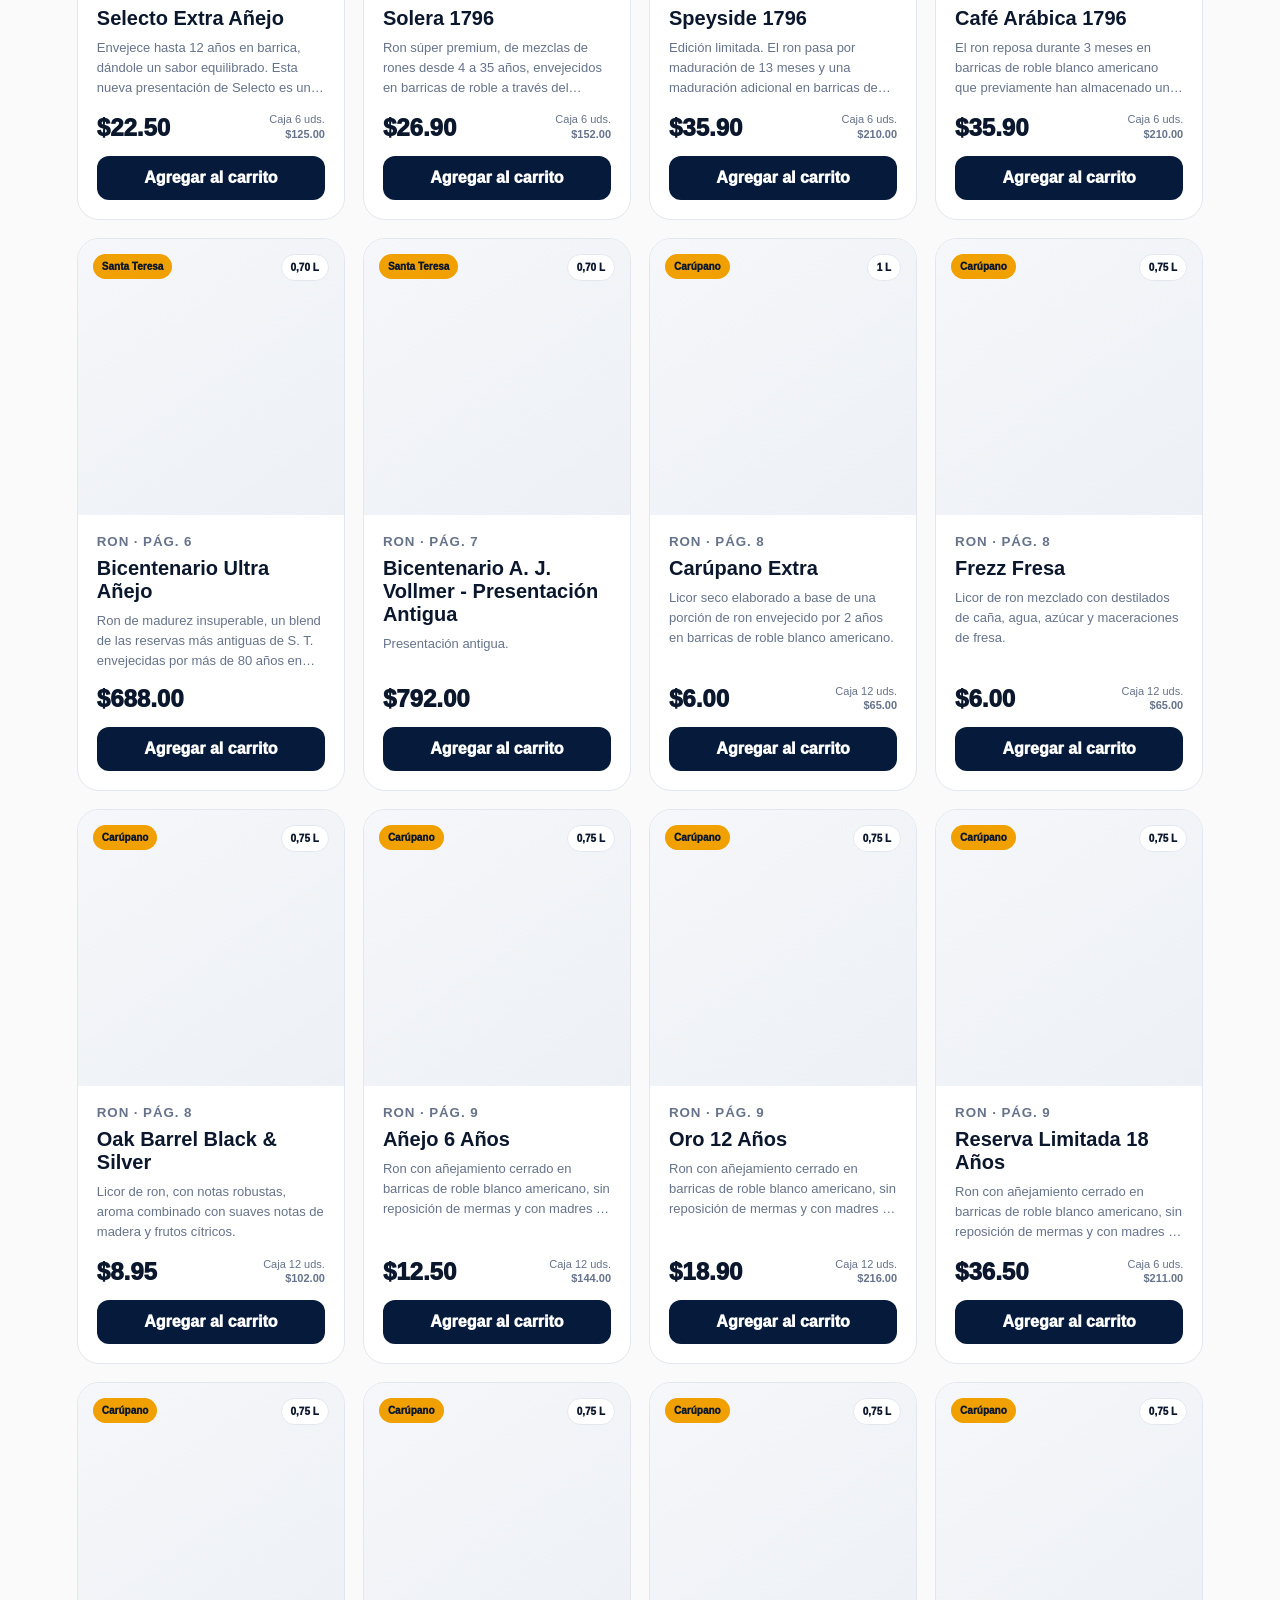
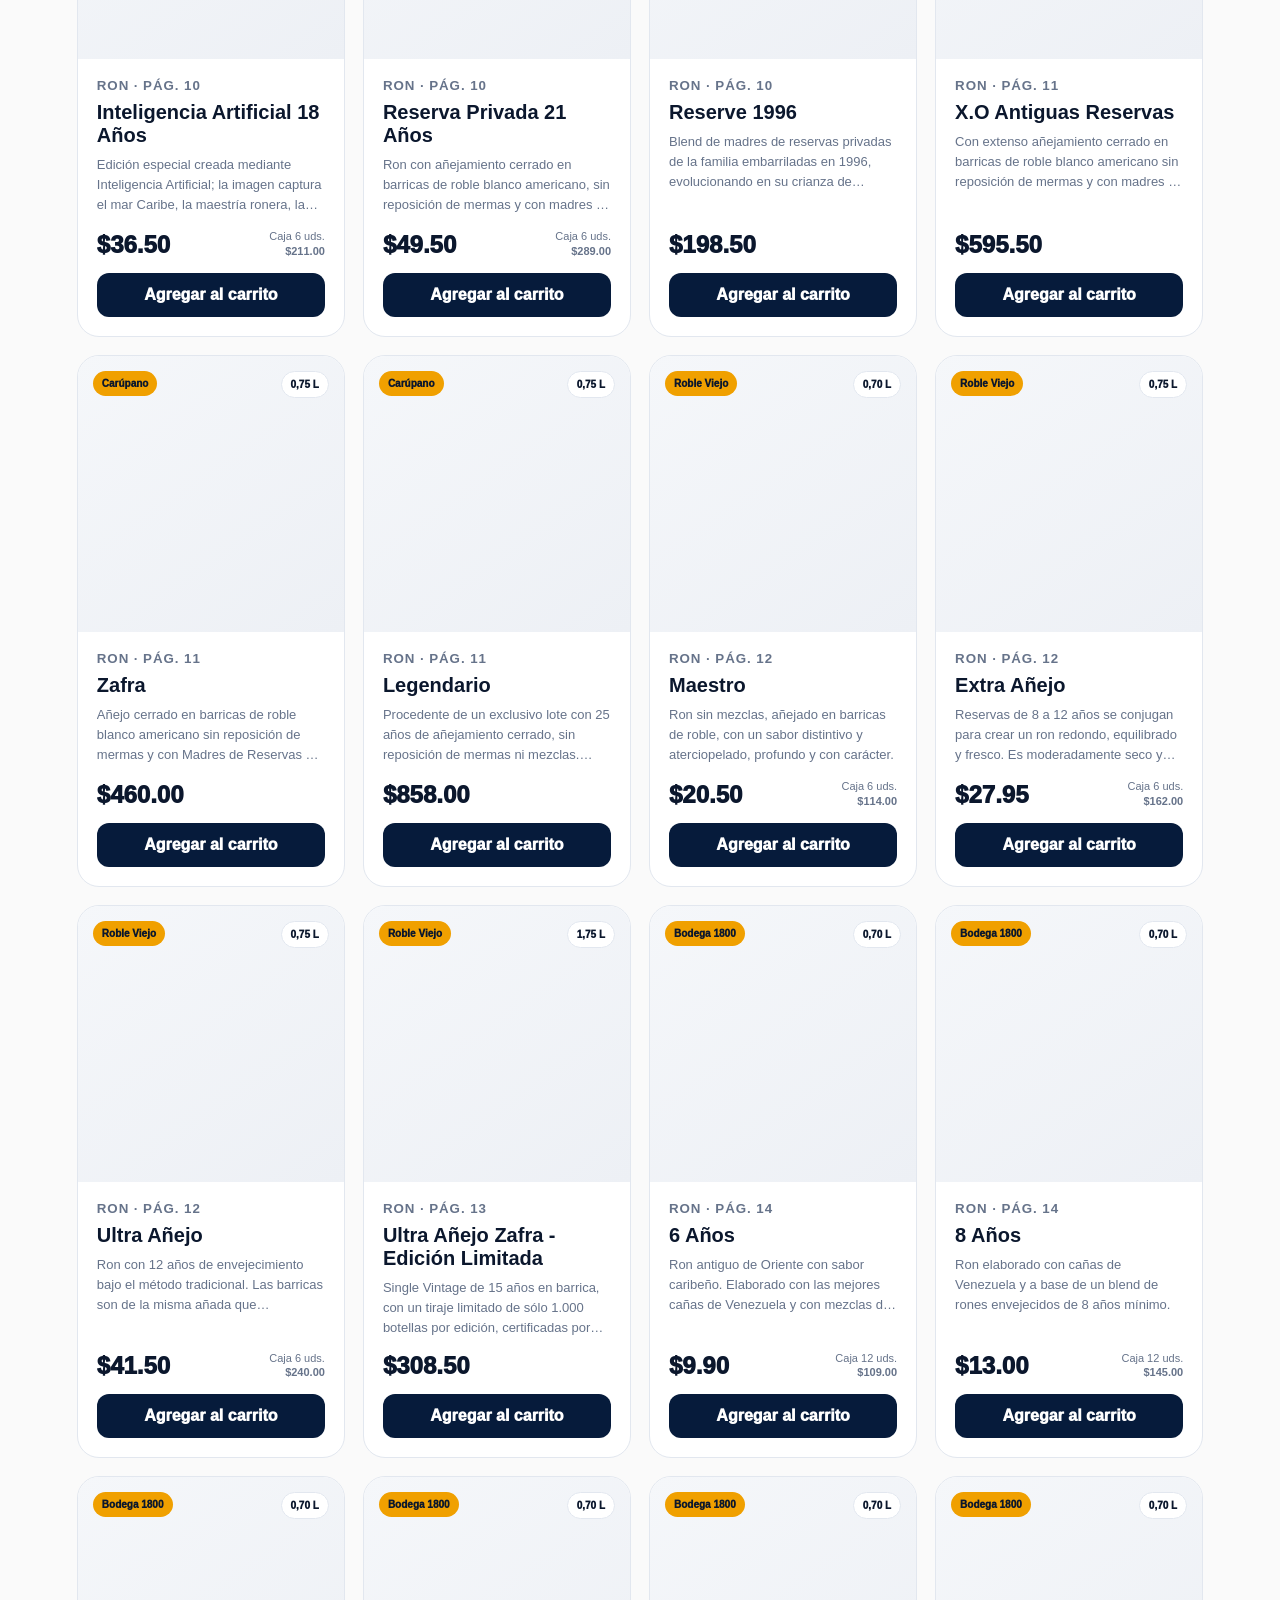
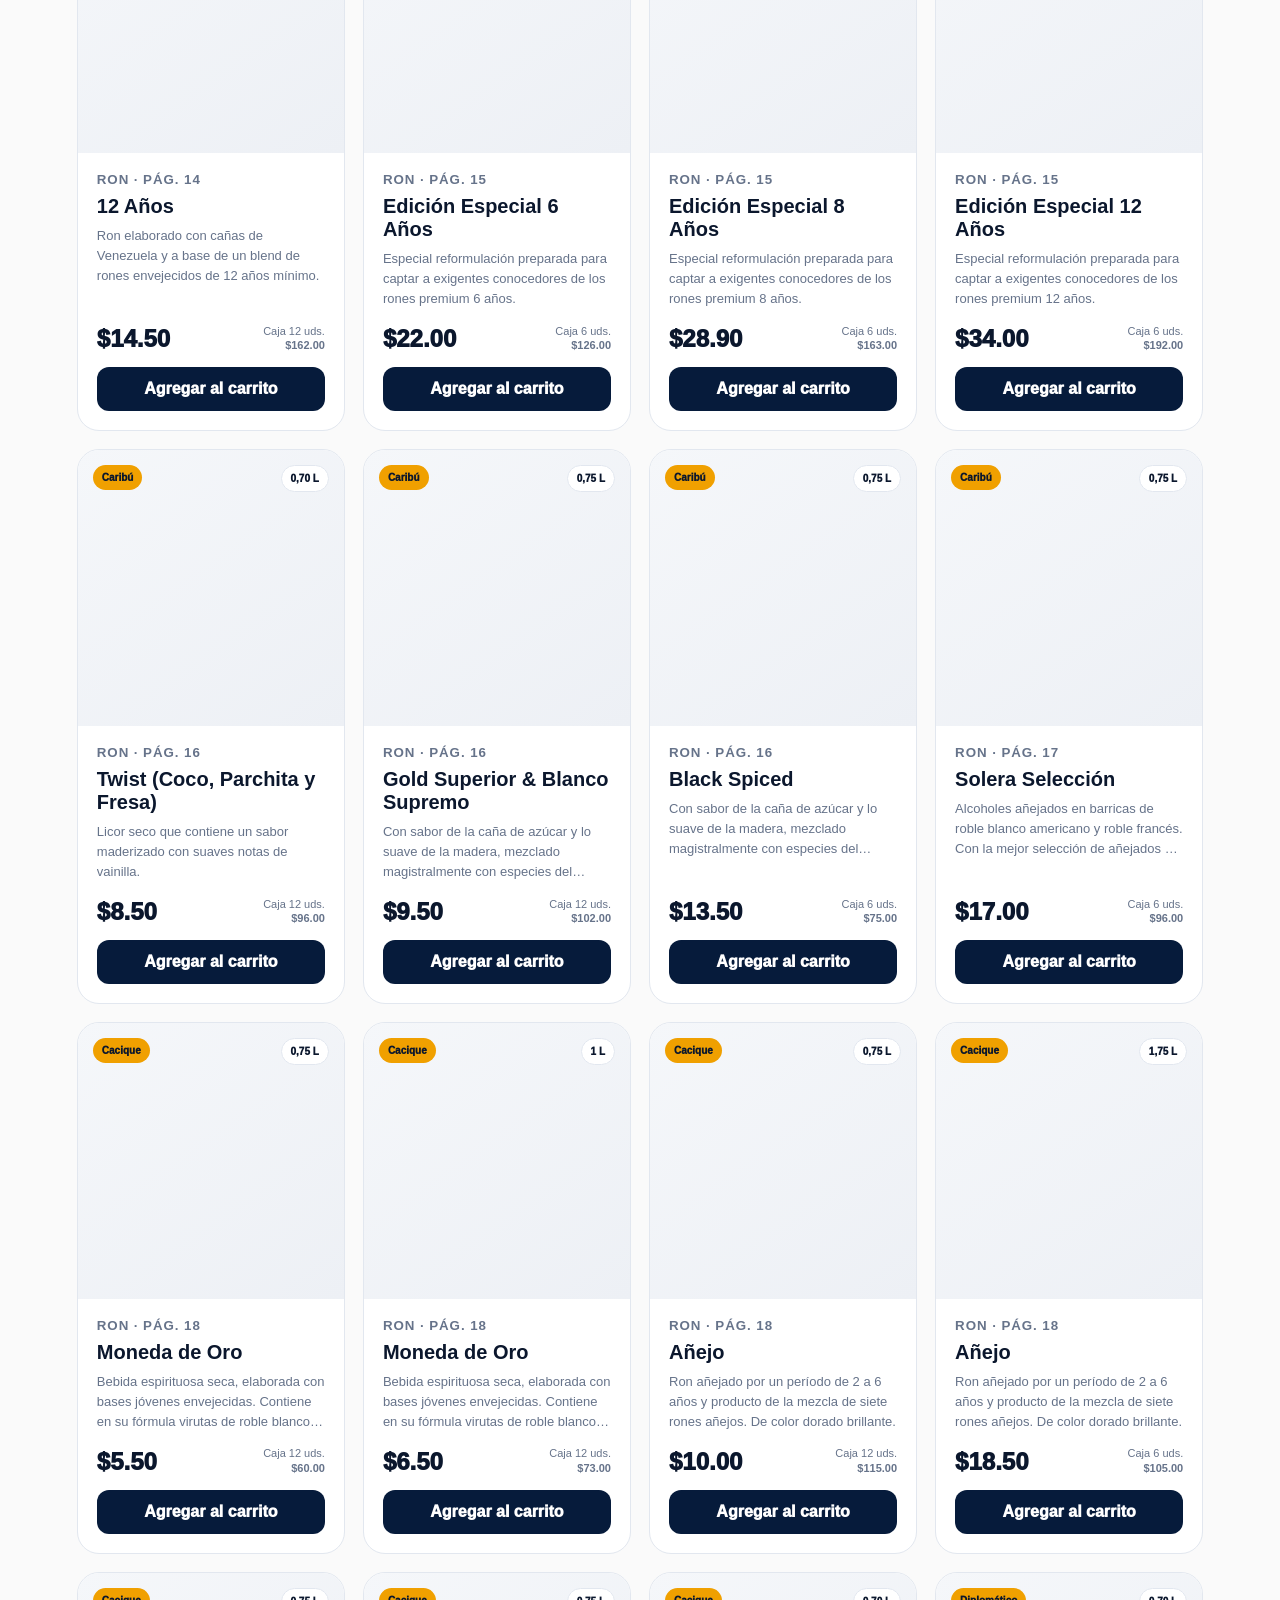
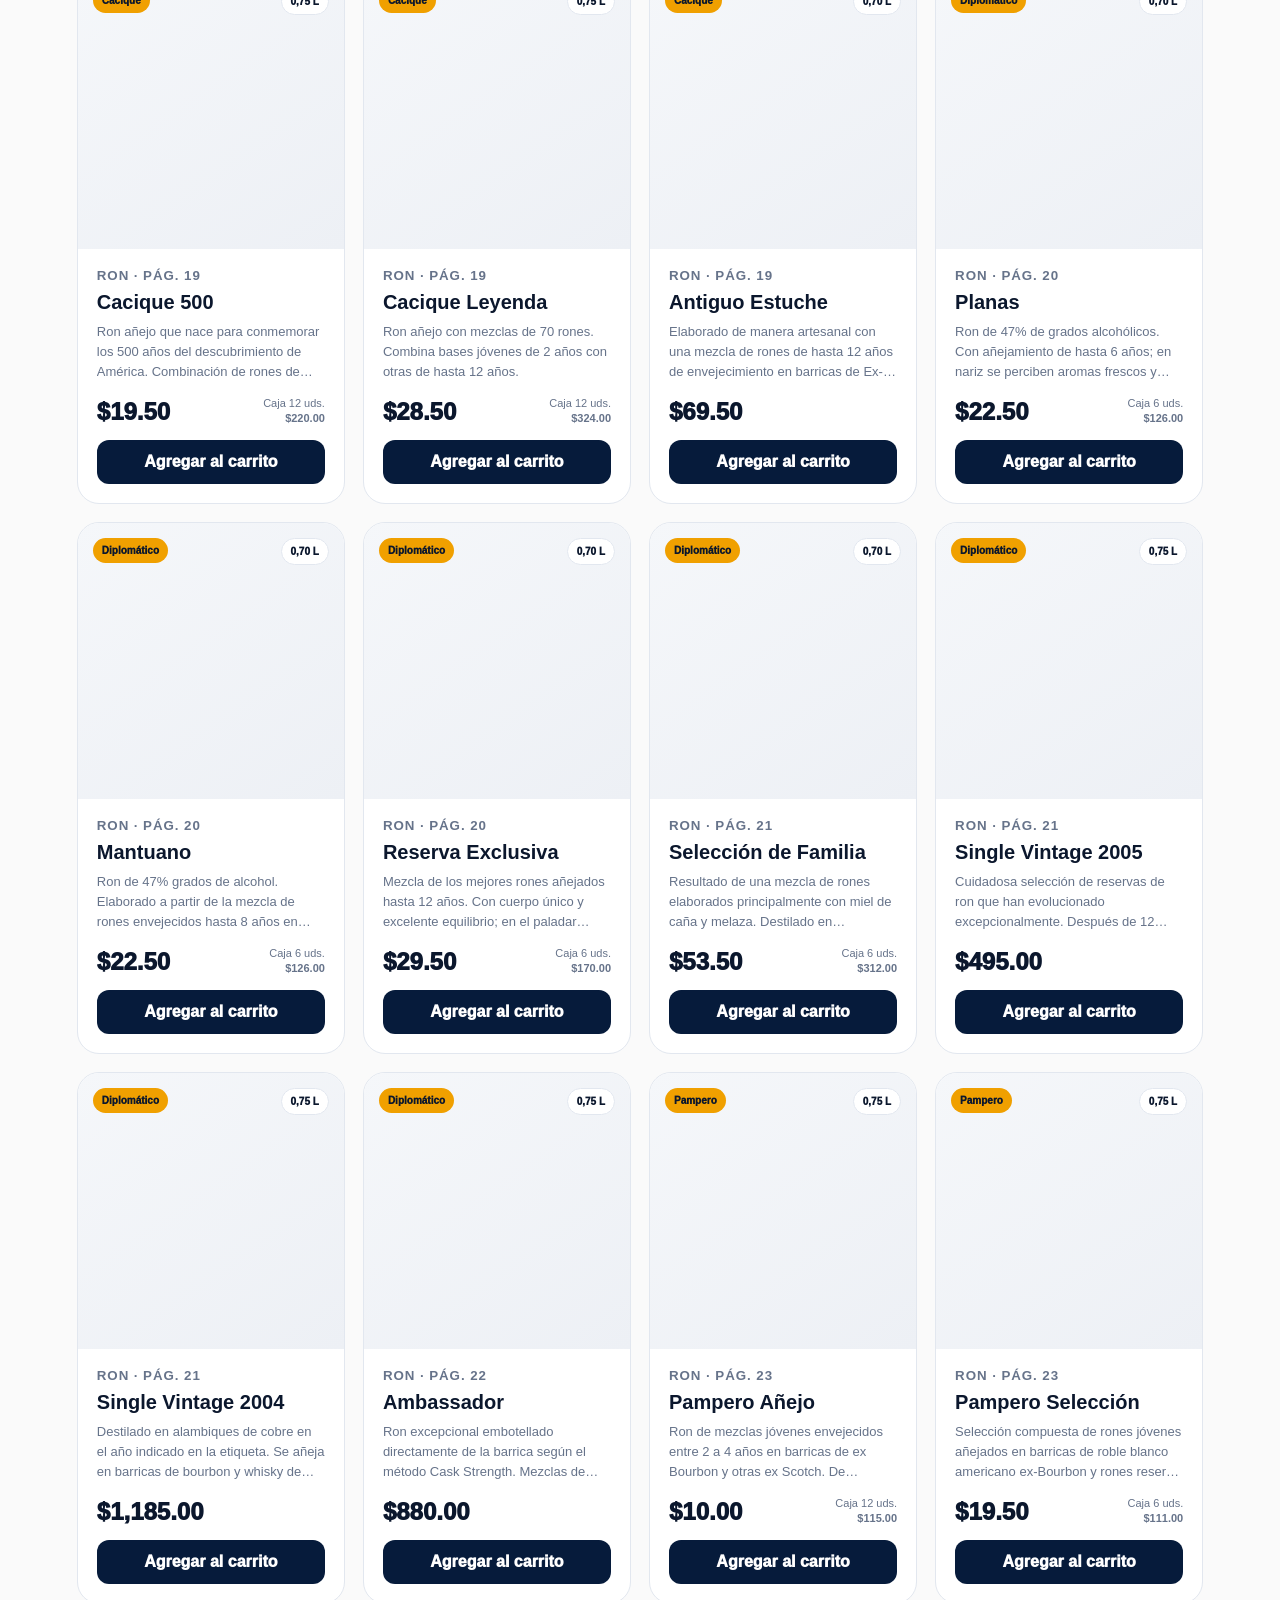
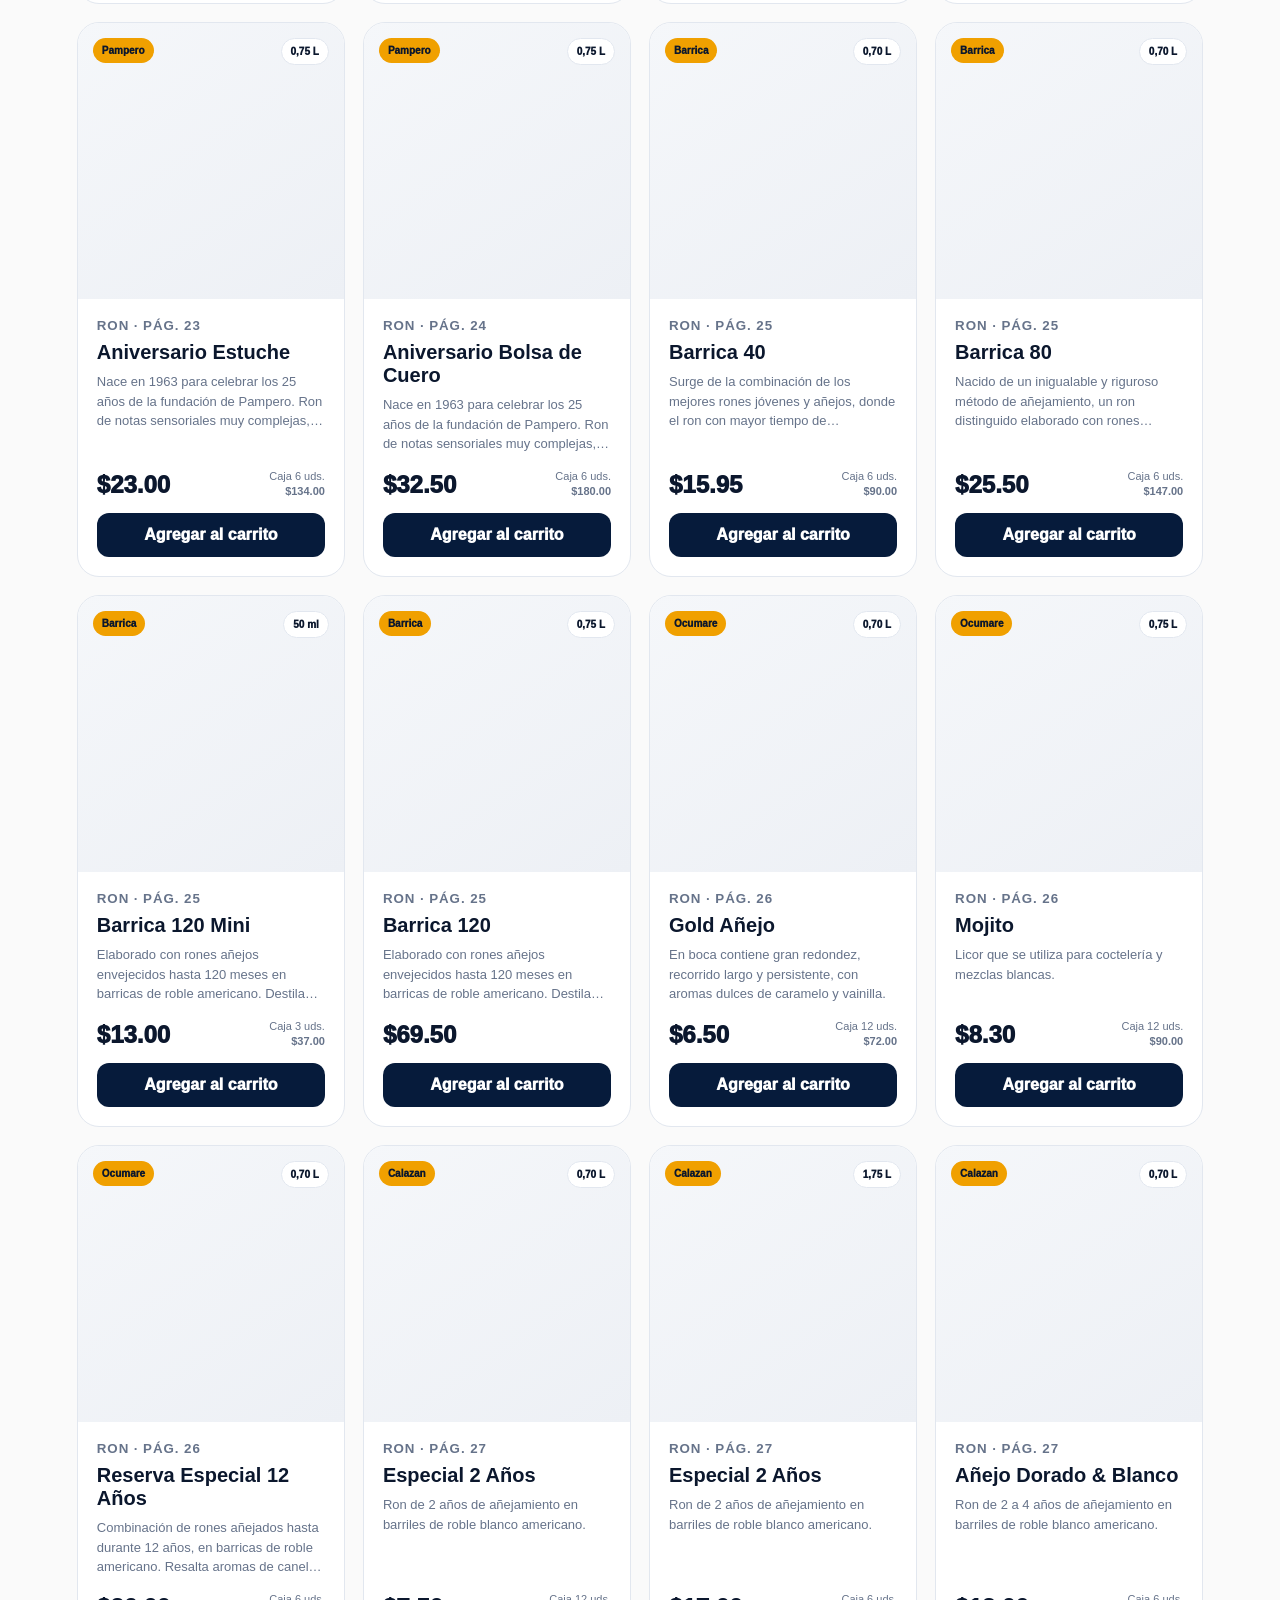
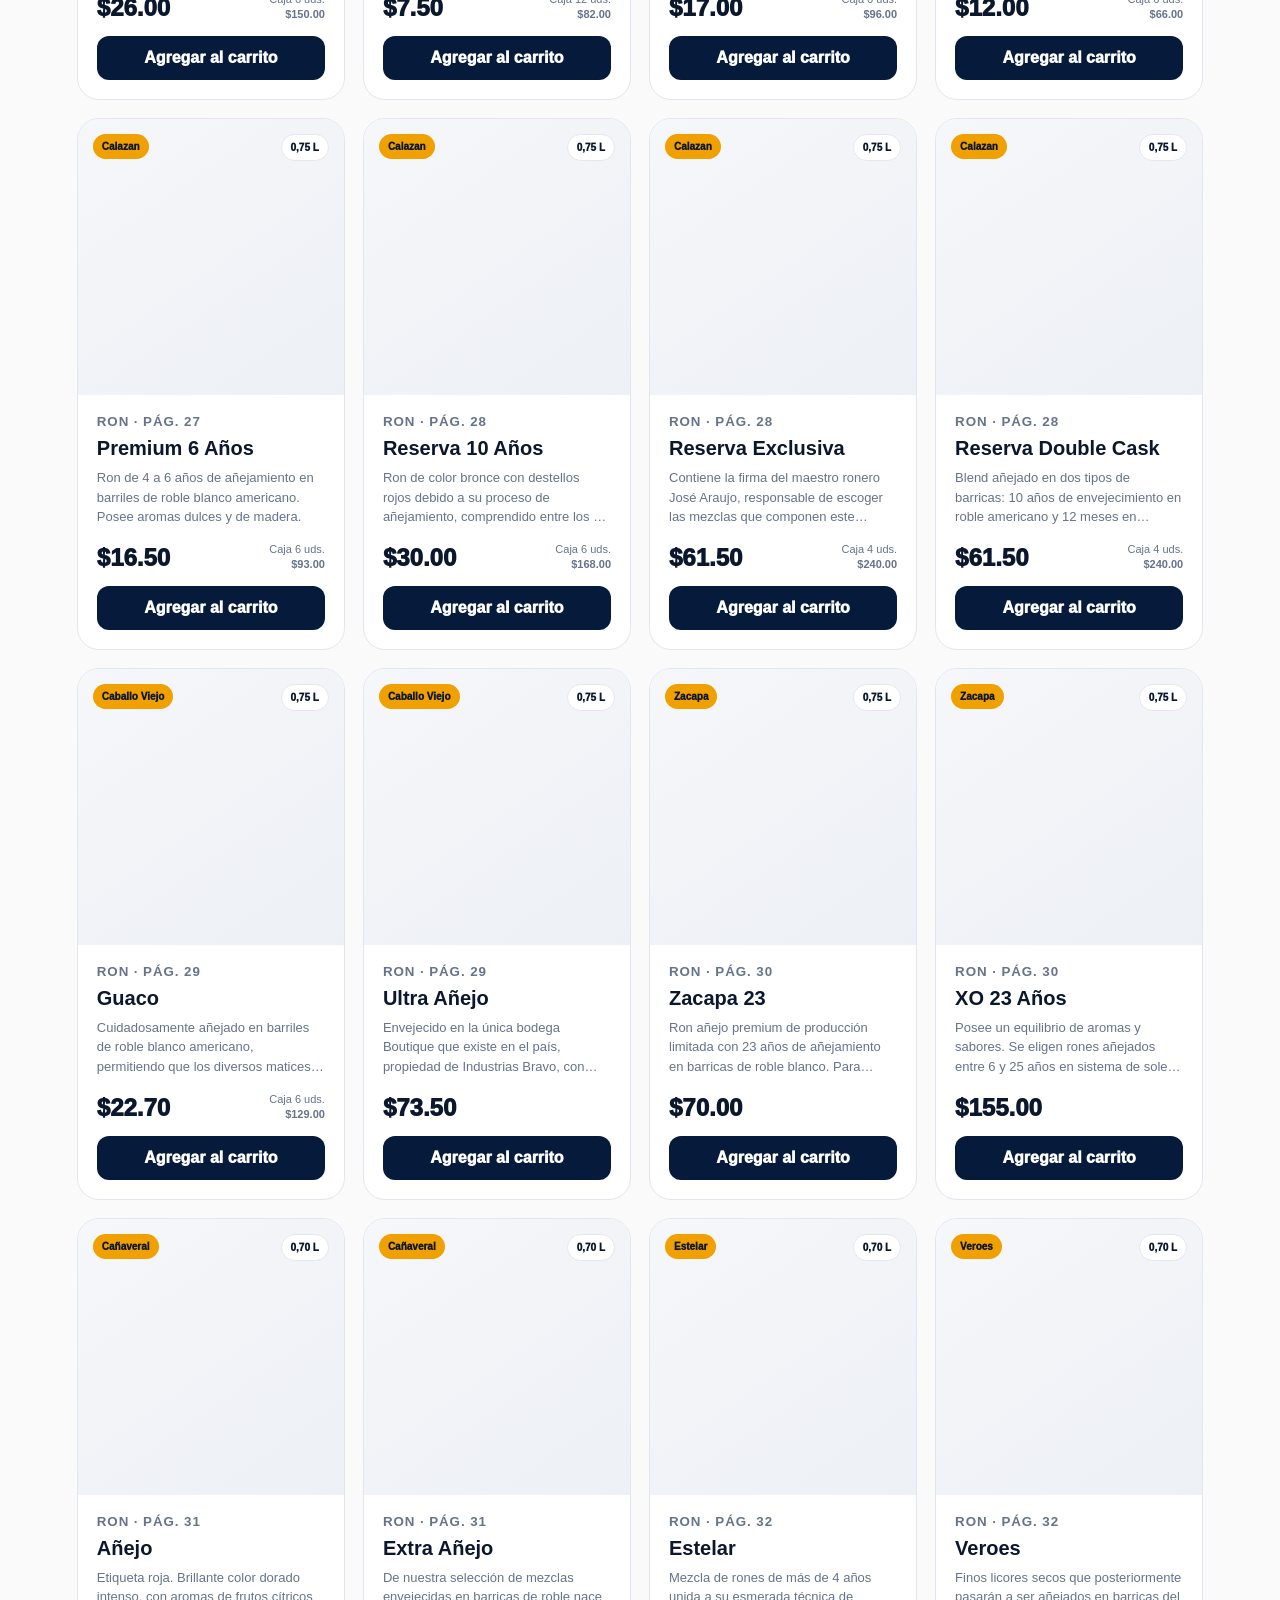
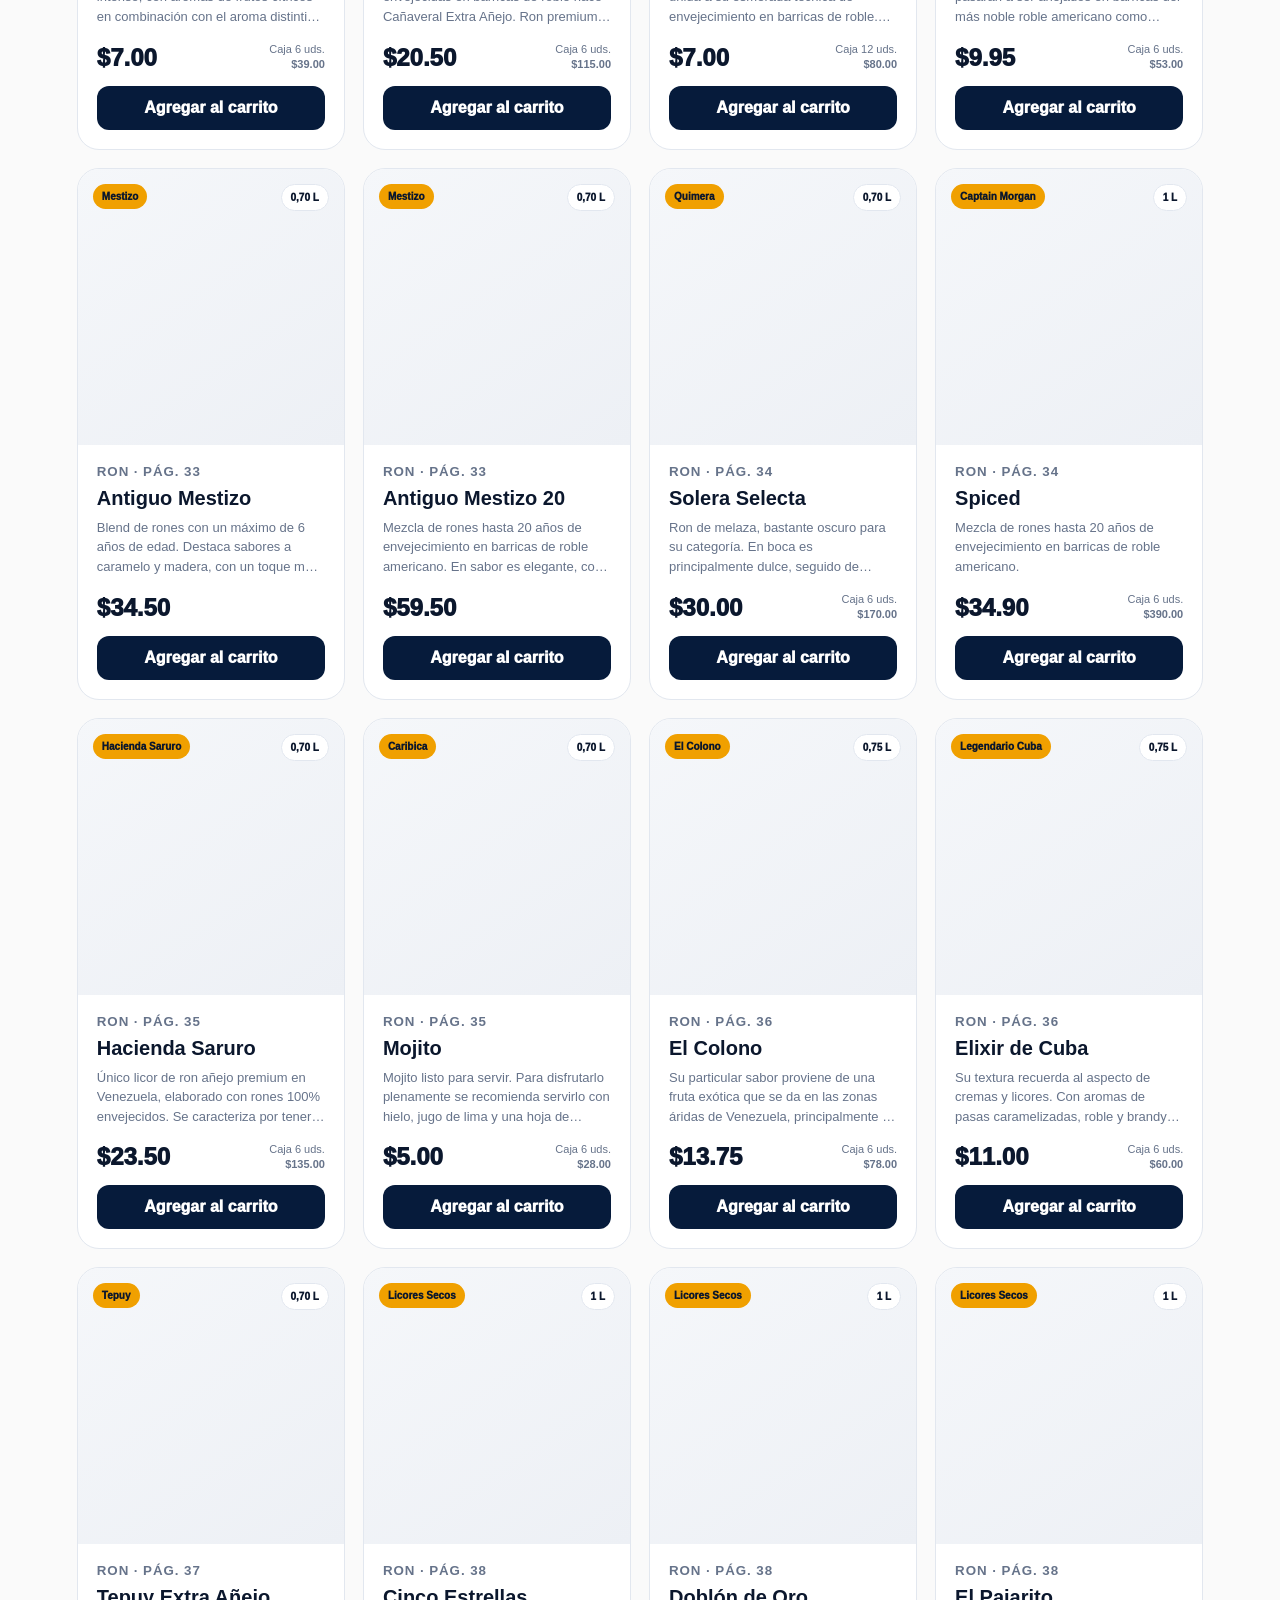
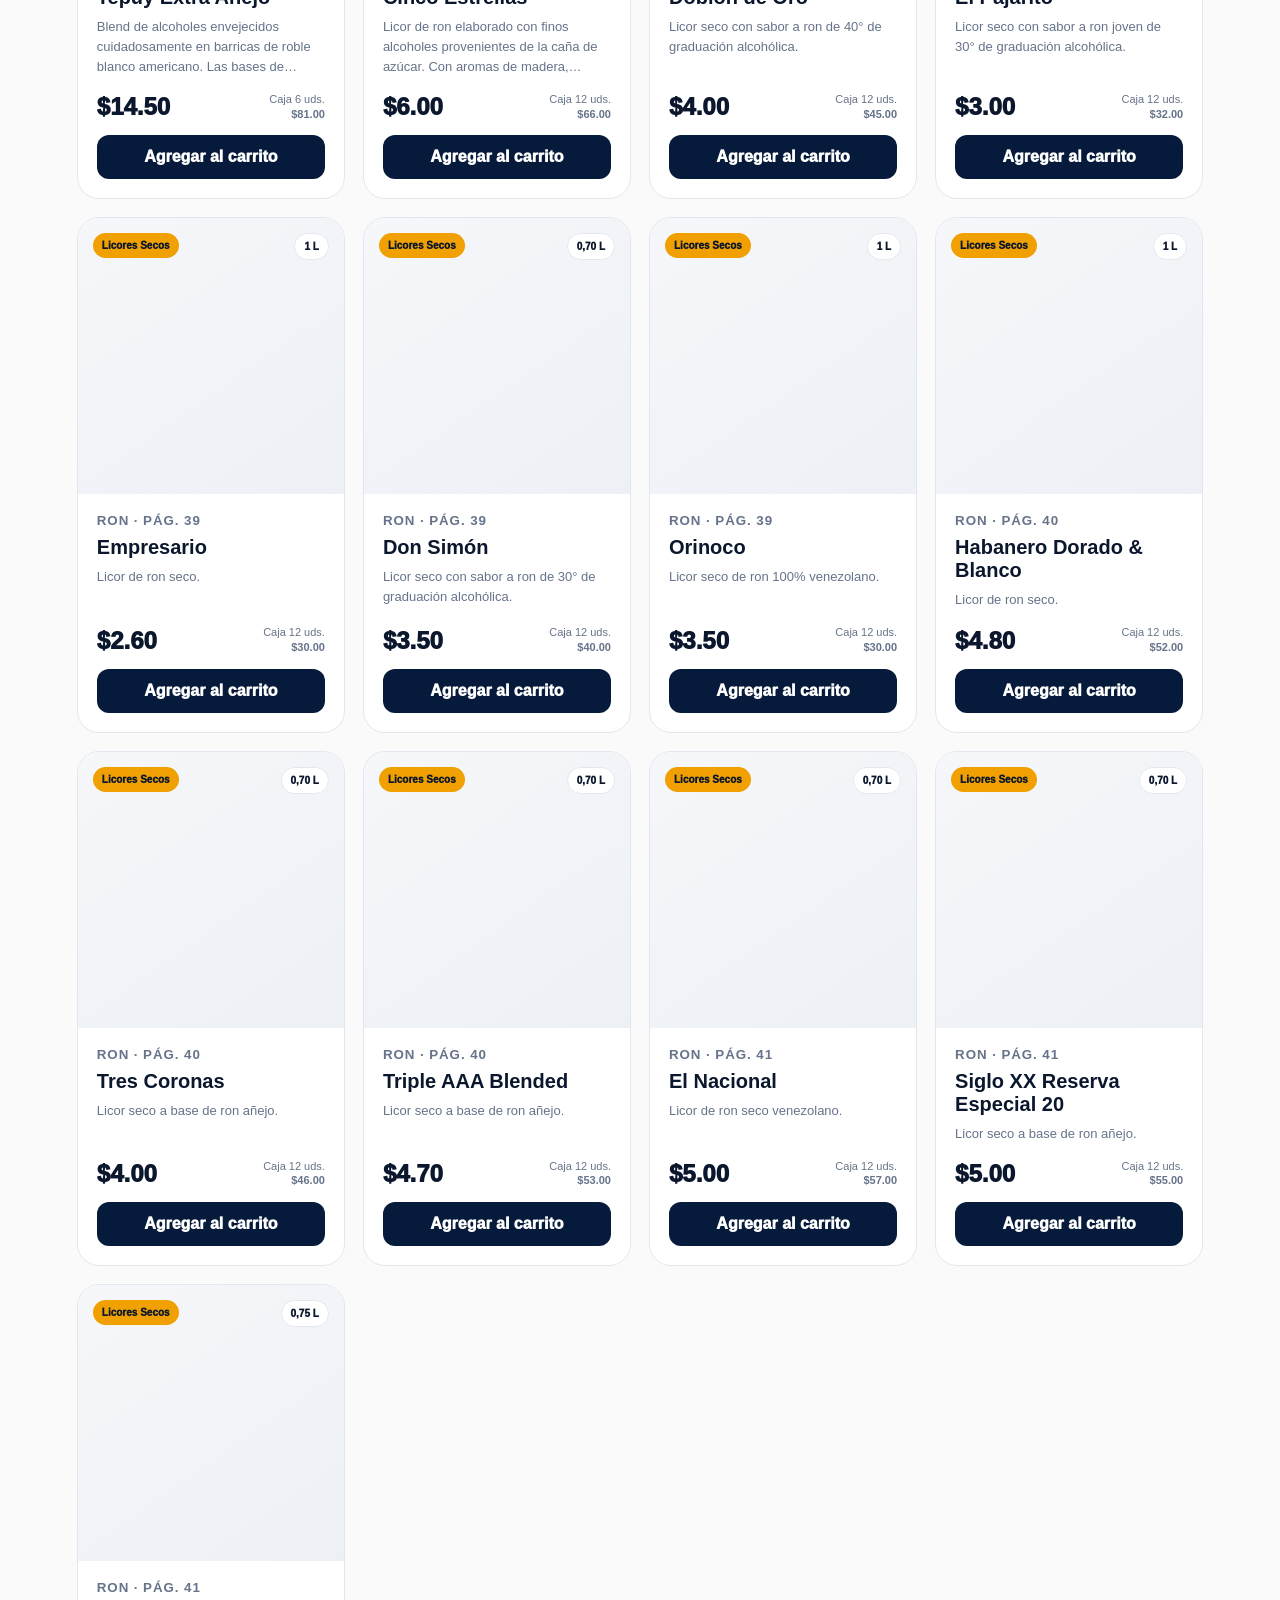
==== commit be2a1802: "Bump CELICOR storefront assets to v7" ====
--- a/index.html
+++ b/index.html
@@ -1 +1 @@
-<!doctype html><html lang="es"><head><meta charset="utf-8"><meta name="viewport" content="width=device-width,initial-scale=1"><meta name="theme-color" content="#061b3b"><meta name="description" content="CELICOR La Castellana — distribuidora y tienda de vinos, rones, licores y destilados en Caracas."><title>CELICOR La Castellana | Tienda Online</title><link rel="preload" as="image" href="assets/products-sprite.webp"><link rel="stylesheet" href="assets/site.css?v=4"></head><body><div class="age" id="age"><div class="ageCard"><a class="logo">CEL<i>I</i>COR<small>LA CASTELLANA</small></a><div class="eyebrow" style="margin-top:26px">ACCESO RESPONSABLE</div><h2>Bienvenido a Celicor</h2><p>Este sitio está dirigido exclusivamente a personas mayores de edad. Disfruta responsablemente.</p><div class="ageBtns"><button class="btn gold" id="yes">Tengo 18 años o más</button><button class="btn" id="no">Salir</button></div></div></div><div class="top"><span>LA CASTELLANA · CARACAS</span><span>VENTA AL MAYOR Y AL DETAL</span><span>COMPRA RESPONSABLE 18+</span></div><header class="header"><a class="logo" href="#inicio">CEL<i>I</i>COR<small>LA CASTELLANA</small></a><nav class="nav"><a href="#destacados">Destacados</a><a href="#catalogo">Catálogo</a><a href="#servicio">Servicio</a></nav><div class="actions"><button class="pill" onclick="document.querySelector('#catalogo').scrollIntoView()">Buscar</button><button class="pill primary" id="cartOpen"><span>Carrito </span><b id="count">0</b></button></div></header><main><section class="hero" id="inicio"><div><div class="eyebrow">TU CAVA, AHORA MÁS CERCA</div><h1>Elegancia para<br><em>cada brindis.</em></h1><p>Descubre una selección de rones, vinos y destilados para comprar al detal o por caja desde CELICOR La Castellana.</p><div class="heroBtns"><a class="btn gold" href="#catalogo">Comprar ahora</a><a class="btn ghost" href="#destacados">Ver selección</a></div></div><div class="heroVisual" aria-label="Selección de rones premium"><div class="ring"></div><div class="ring r2"></div><img class="heroBottle one" src="https://wsrv.nl/?url=cdn11.bigcommerce.com/s-4nzgid62dq/images/stencil/1280x1280/products/1373/8840/PDP-BRAND-SantaTeresa-1796-SoleraRum-FEATIMG-1440x1440__39184.1711507216.png&w=520&h=650&fit=contain&output=webp&q=78" alt="Santa Teresa 1796" loading="eager"><img class="heroBottle two" src="https://wsrv.nl/?url=cdn.shopify.com/s/files/1/0276/6290/9518/files/ron-diplomatico-rum-diplomatico-reserva-exclusiva-rum-750ml-31515685060701_480x480.png&w=520&h=650&fit=contain&output=webp&q=78" alt="Diplomático Reserva Exclusiva" loading="eager"><img class="heroBottle three" src="https://wsrv.nl/?url=drinkcentral.co/wp-content/uploads/2023/03/RON-PAMPERO-700ml.webp&w=520&h=650&fit=contain&output=webp&q=78" alt="Pampero Aniversario" loading="eager"></div></section><section class="section" id="destacados"><div class="sectionHead"><div><div class="eyebrow">SELECCIÓN CELICOR</div><h2>Lo bueno no se elige<br>al azar.</h2></div><p>Una tienda rápida y clara para encontrar la botella correcta, revisar precios por unidad o caja y preparar tu pedido.</p></div><div class="featureGrid"><a class="feature" href="#catalogo"><b>RONES</b><span>101 referencias cargadas</span></a><a class="feature" href="#catalogo"><b>DETAL</b><span>Compra por unidad</span></a><a class="feature" href="#catalogo"><b>MAYOR</b><span>Precios por caja</span></a><a class="feature" href="#servicio"><b>ATENCIÓN</b><span>Pedido directo por WhatsApp</span></a></div></section><section class="section catalog" id="catalogo"><div class="sectionHead"><div><div class="eyebrow">RONES · VENTA AL MAYOR Y AL DETAL</div><h2>Encuentra tu próxima botella.</h2></div><p>Precios y descripciones del catálogo suministrado. Filtra por marca, busca por nombre y ordena por precio.</p></div><div class="meta"><strong id="resultCount">101 productos</strong><span>Precios expresados en USD.</span></div><div class="chips" id="chips"></div><div class="tools"><input id="search" autocomplete="off" placeholder="Buscar Santa Teresa, Carúpano, Diplomático, Zacapa..."><select id="sort"><option value="featured">Orden del catálogo</option><option value="asc">Precio: menor a mayor</option><option value="desc">Precio: mayor a menor</option><option value="name">Nombre A–Z</option></select></div><div class="grid" id="grid"></div></section><section class="section" id="servicio"><div class="service"><div><div class="eyebrow">SERVICIO CELICOR</div><h2>Compra fácil.<br>Atención cercana.</h2><p style="color:var(--muted);line-height:1.7">Arma tu carrito y envía el pedido por WhatsApp. Puedes elegir retiro o delivery y seleccionar tu forma de pago antes de enviar la solicitud.</p><div class="heroBtns"><a class="btn gold" href="https://wa.me/584242583500" target="_blank" rel="noopener">WhatsApp</a><a class="btn" href="tel:+582122634948" style="border:1px solid var(--line)">Llamar</a></div></div><div class="serviceList"><article><span>01</span><div><h3>Fotos reales</h3><p>Las 101 fichas usan imágenes reales del catálogo en un sprite WebP optimizado.</p></div></article><article><span>02</span><div><h3>Carrito persistente</h3><p>Las cantidades se conservan y se recuperan de forma segura aunque cierres la página.</p></div></article><article><span>03</span><div><h3>Pedido por WhatsApp</h3><p>El checkout genera automáticamente el detalle de productos, cantidades y total estimado.</p></div></article></div></div></section></main><footer class="footer"><div><div class="logo">CEL<i>I</i>COR<small>LA CASTELLANA</small></div><p>Av. Blandín con Calle Mata de Coco, La Castellana, Caracas. J-30717196-0. Consulta disponibilidad antes de confirmar el pedido.</p></div><div>18+ · DISFRUTA RESPONSABLEMENTE</div></footer><div class="overlay" id="cartOverlay"><div id="cartShade" style="position:absolute;inset:0"></div><aside class="drawer"><div class="rowHead"><div><div class="eyebrow">TU PEDIDO</div><h2>Carrito</h2></div><button class="close" id="cartClose">×</button></div><div class="cartItems" id="cartItems"></div><div><div>Subtotal estimado</div><div class="total" id="total">$0.00</div><button class="checkout" id="checkoutBtn">Continuar pedido</button></div></aside></div><div class="overlay" id="checkoutOverlay"><div id="checkoutShade" style="position:absolute;inset:0"></div><div class="modalWrap"><div class="modal"><div class="rowHead"><div><div class="eyebrow">FINALIZAR</div><h2>Datos del pedido</h2></div><button class="close" id="checkoutClose">×</button></div><form class="form" id="checkoutForm"><label>Nombre<input name="nombre" required></label><label>Teléfono<input name="telefono" required></label><label>Modalidad<select name="modalidad"><option>Retiro</option><option>Delivery</option></select></label><label>Forma de pago<select name="pago"><option>Pago móvil</option><option>Transferencia</option><option>Zelle</option><option>Efectivo</option><option>Tarjeta</option></select></label><label class="full">Dirección / referencia<textarea name="direccion" placeholder="Requerida para delivery"></textarea></label><button class="checkout full" type="submit">Enviar pedido por WhatsApp</button></form></div></div></div><div class="toast" id="toast"></div><script src="assets/app.js?v=4" defer></script></body></html>+<!doctype html><html lang="es"><head><meta charset="utf-8"><meta name="viewport" content="width=device-width,initial-scale=1"><meta name="theme-color" content="#061b3b"><meta name="description" content="CELICOR La Castellana — distribuidora y tienda de rones, vinos, licores y destilados en Caracas."><title>CELICOR La Castellana | Tienda Online</title><link rel="preload" as="image" href="assets/hero-santa-teresa.webp?v=7"><link rel="preload" as="image" href="assets/hero-diplomatico.webp?v=7"><link rel="preload" as="image" href="assets/hero-pampero.webp?v=7"><link rel="preload" as="image" href="assets/products-sprite.webp?v=7"><link rel="stylesheet" href="assets/site.css?v=7"><script src="assets/template.js?v=7" defer></script><script src="assets/app.js?v=7" defer></script></head><body><noscript>Activa JavaScript para usar la tienda CELICOR.</noscript></body></html>
--- a/assets/site.css
+++ b/assets/site.css
@@ -1 +1 @@
-:root{--navy:#061b3b;--navy2:#0b2d61;--gold:#f0a000;--cream:#f7f3ea;--ink:#0b172d;--muted:#66738a;--line:#e2e7ef;--white:#fff;--sprite:url('products-sprite.webp')}*{box-sizing:border-box}html{scroll-behavior:smooth}body{margin:0;font-family:Inter,Arial,sans-serif;color:var(--ink);background:#fff}body.lock{overflow:hidden}button,input,select,textarea{font:inherit}button,a{transition:.2s}.top{padding:9px 5vw;background:var(--navy);color:#fff;display:flex;justify-content:space-between;gap:16px;font-size:11px;font-weight:800;letter-spacing:.12em}.header{height:82px;padding:0 5vw;display:flex;align-items:center;justify-content:space-between;position:sticky;top:0;z-index:30;background:rgba(255,255,255,.96);border-bottom:1px solid var(--line);backdrop-filter:blur(14px)}.logo{color:var(--navy);font-size:34px;font-weight:950;font-style:italic;letter-spacing:-.06em;text-decoration:none;line-height:.8}.logo i{color:var(--gold)}.logo small{display:block;margin-top:7px;font-size:9px;font-style:normal;letter-spacing:.2em}.nav{display:flex;gap:28px}.nav a{text-decoration:none;text-transform:uppercase;font-size:12px;font-weight:900;letter-spacing:.07em}.nav a:hover{color:var(--gold)}.actions{display:flex;gap:9px}.pill{height:44px;border-radius:999px;padding:0 16px;border:1px solid var(--line);background:#fff;font-weight:900;cursor:pointer}.pill.primary{background:var(--navy);color:#fff;border-color:var(--navy)}.hero{min-height:690px;padding:76px 7vw;display:grid;grid-template-columns:1.02fr .98fr;align-items:center;gap:40px;position:relative;overflow:hidden;color:#fff;background:radial-gradient(circle at 77% 37%,#1d4e8e 0,#0b2f63 31%,#061b3b 70%)}.hero:after{content:'CELICOR';position:absolute;right:-3vw;bottom:-4vw;font-size:15vw;font-weight:950;letter-spacing:-.08em;color:#fff;opacity:.035}.eyebrow{font-size:11px;font-weight:950;letter-spacing:.18em;text-transform:uppercase;color:var(--gold)}.hero h1{margin:18px 0 26px;font-size:clamp(54px,7vw,108px);line-height:.87;letter-spacing:-.065em}.hero h1 em{font-family:Georgia,serif;font-weight:400;color:#f6b53a}.hero p{max-width:620px;margin:0;color:#d8e1ef;font-size:18px;line-height:1.65}.heroBtns{display:flex;gap:12px;flex-wrap:wrap;margin-top:32px}.btn{min-height:50px;padding:0 22px;border-radius:999px;display:inline-flex;align-items:center;justify-content:center;text-decoration:none;border:0;font-weight:950;cursor:pointer}.btn.gold{background:var(--gold);color:#111}.btn.ghost{border:1px solid #ffffff55;color:#fff}.heroVisual{height:520px;position:relative;z-index:2}.ring{position:absolute;border:1px solid #ffffff20;border-radius:50%;inset:3%}.ring.r2{inset:16%}.heroBottle{position:absolute;bottom:24px;width:34%;height:88%;object-fit:contain;filter:drop-shadow(0 34px 28px rgba(0,0,0,.42));transform-origin:bottom center}.heroBottle.one{left:5%;transform:rotate(-10deg) scale(.9)}.heroBottle.two{left:34%;z-index:3;transform:scale(1.08)}.heroBottle.three{right:3%;transform:rotate(10deg) scale(.91)}.section{padding:86px 6vw}.sectionHead{display:flex;justify-content:space-between;align-items:end;gap:36px;margin-bottom:34px}.section h2{margin:9px 0;font-size:clamp(38px,5vw,68px);line-height:.95;letter-spacing:-.055em}.sectionHead>p{max-width:500px;color:var(--muted);line-height:1.65}.featureGrid{display:grid;grid-template-columns:repeat(4,1fr);gap:14px}.feature{min-height:168px;padding:24px;border-radius:22px;color:#fff;text-decoration:none;background:#0a2349}.feature:nth-child(2){background:#a66e00}.feature:nth-child(3){background:#173f7c}.feature:nth-child(4){background:#6a182b}.feature b{font-size:11px;color:#ffd370}.feature span{display:block;margin-top:45px;font-size:24px;font-weight:950;line-height:1.05}.catalog{background:#fafafa}.meta{display:flex;justify-content:space-between;gap:20px;margin-bottom:18px;color:var(--muted);font-size:13px}.chips{display:flex;gap:9px;overflow:auto;padding-bottom:12px;margin-bottom:24px;scrollbar-width:thin}.chip{padding:10px 15px;border-radius:999px;border:1px solid var(--line);background:#fff;font-weight:900;white-space:nowrap;cursor:pointer}.chip.active{background:var(--navy);color:#fff;border-color:var(--navy)}.tools{display:grid;grid-template-columns:1fr 260px;gap:12px;margin-bottom:28px}.tools input,.tools select,.form input,.form select,.form textarea{width:100%;border:1px solid var(--line);border-radius:14px;background:#fff;color:var(--ink);outline:none}.tools input,.tools select{height:52px;padding:0 16px}.tools input:focus,.tools select:focus,.form input:focus,.form select:focus,.form textarea:focus{border-color:#9bb2d3;box-shadow:0 0 0 3px #0b2d6110}.grid{display:grid;grid-template-columns:repeat(4,1fr);gap:18px}.card{display:flex;flex-direction:column;overflow:hidden;border:1px solid var(--line);border-radius:22px;background:#fff;transition:.25s}.card:hover{transform:translateY(-5px);box-shadow:0 20px 55px rgba(11,35,66,.11)}.visual{height:276px;padding:18px;display:flex;align-items:center;justify-content:center;position:relative;background:linear-gradient(145deg,#f5f7fa,#edf0f5)}.photo{width:180px;height:180px;background-image:var(--sprite);background-repeat:no-repeat;background-size:1800px 1980px;background-position:calc(var(--sx)*-180px) calc(var(--sy)*-180px);filter:drop-shadow(0 15px 24px rgba(0,0,0,.16));transition:.25s}.card:hover .photo{transform:scale(1.045)}.badge,.size{position:absolute;top:15px;z-index:2;padding:7px 9px;border-radius:999px;font-size:10px;font-weight:950}.badge{left:15px;background:var(--gold)}.size{right:15px;background:#fff;border:1px solid var(--line)}.info{padding:19px;display:flex;flex-direction:column;flex:1}.info small{color:var(--muted);font-weight:850;letter-spacing:.07em}.info h3{font-size:20px;line-height:1.15;margin:8px 0}.desc{margin:0 0 15px;color:var(--muted);font-size:13px;line-height:1.52;display:-webkit-box;-webkit-line-clamp:3;-webkit-box-orient:vertical;overflow:hidden}.priceRow{margin-top:auto;display:flex;align-items:end;justify-content:space-between;gap:12px}.price{font-size:24px;font-weight:950}.box{font-size:11px;text-align:right;color:var(--muted);line-height:1.35}.add{width:100%;height:44px;margin-top:14px;border:0;border-radius:12px;background:var(--navy);color:#fff;font-weight:950;cursor:pointer}.add:hover,.pill.primary:hover{background:#0d356e}.service{display:grid;grid-template-columns:1fr 1fr;gap:68px}.serviceList article{display:grid;grid-template-columns:46px 1fr;gap:5px;padding:20px 0;border-bottom:1px solid var(--line)}.serviceList>article>span{font-weight:950;color:var(--gold)}.serviceList h3{margin:0 0 6px}.serviceList p{margin:0;color:var(--muted);line-height:1.55}.footer{padding:48px 6vw;display:flex;justify-content:space-between;gap:30px;background:#04142e;color:#fff}.footer .logo{color:#fff}.footer p{max-width:540px;color:#9dabc1;line-height:1.6}.overlay{position:fixed;inset:0;z-index:80;display:none;background:#0009}.overlay.open{display:block}.drawer{position:absolute;right:0;top:0;width:min(470px,100%);height:100%;padding:26px;display:flex;flex-direction:column;background:#fff;overflow:auto}.modalWrap{position:absolute;inset:0;display:grid;place-items:center;padding:20px}.modal{width:min(620px,100%);max-height:92vh;overflow:auto;padding:30px;border-radius:24px;background:#fff}.rowHead{display:flex;align-items:center;justify-content:space-between;gap:16px}.close{width:40px;height:40px;border:0;border-radius:50%;background:#eef1f5;font-size:20px;cursor:pointer}.cartItems{flex:1;margin:18px 0;overflow:auto}.cartRow{display:grid;grid-template-columns:1fr auto;gap:12px;padding:14px 0;border-bottom:1px solid var(--line)}.cartRow b{display:block}.cartRow small{color:var(--muted)}.qty{display:flex;align-items:center;gap:8px}.qty button{width:30px;height:30px;border:1px solid var(--line);border-radius:8px;background:#fff;cursor:pointer}.remove{border:0!important;color:#a22;background:none!important;width:auto!important}.total{font-size:29px;font-weight:950}.checkout{width:100%;margin-top:14px;padding:15px;border:0;border-radius:14px;background:var(--gold);font-weight:950;cursor:pointer}.form{display:grid;grid-template-columns:1fr 1fr;gap:13px}.form label{font-size:12px;font-weight:850;color:var(--muted)}.form input,.form select{height:48px;padding:0 13px;margin-top:6px}.form textarea{min-height:90px;padding:12px;margin-top:6px;resize:vertical}.form .full{grid-column:1/-1}.age{position:fixed;inset:0;z-index:100;display:grid;place-items:center;padding:20px;background:#04142ef7}.age.hide{display:none}.ageCard{width:min(500px,100%);padding:40px;border-radius:26px;background:#fff;text-align:center}.ageCard h2{margin:19px 0 9px;font-size:38px;letter-spacing:-.04em}.ageCard p{color:var(--muted);line-height:1.6}.ageBtns{display:flex;gap:10px;margin-top:22px}.ageBtns>*{flex:1}.toast{position:fixed;left:50%;bottom:26px;z-index:120;transform:translate(-50%,20px);opacity:0;padding:12px 18px;border-radius:999px;background:#061b3b;color:#fff;font-weight:800;transition:.25s;pointer-events:none}.toast.show{opacity:1;transform:translate(-50%,0)}@media(max-width:1080px){.nav{display:none}.hero{grid-template-columns:1fr}.heroVisual{height:440px}.grid{grid-template-columns:repeat(3,1fr)}}@media(max-width:820px){.sectionHead{align-items:start;flex-direction:column}.grid{grid-template-columns:repeat(2,1fr)}.featureGrid{grid-template-columns:1fr 1fr}.service{grid-template-columns:1fr}.tools{grid-template-columns:1fr}}@media(max-width:620px){.top span:nth-child(2){display:none}.header{height:72px;padding:0 20px}.logo{font-size:27px}.pill span{display:none}.hero{min-height:auto;padding:58px 22px 30px}.hero h1{font-size:54px}.heroVisual{height:340px}.section{padding:62px 20px}.grid{grid-template-columns:1fr}.visual{height:250px}.featureGrid{grid-template-columns:1fr}.footer{flex-direction:column}.form{grid-template-columns:1fr}.form .full{grid-column:auto}.ageCard{padding:28px 22px}.ageBtns{flex-direction:column}}+:root{--navy:#061b3b;--navy2:#0b2d61;--gold:#f0a000;--cream:#f7f3ea;--ink:#0b172d;--muted:#66738a;--line:#e2e7ef;--white:#fff;--green:#25d366;--sprite:url('products-sprite.webp?v=7')}*{box-sizing:border-box}html{scroll-behavior:smooth}body{margin:0;font-family:Inter,Arial,sans-serif;color:var(--ink);background:#fff}body.lock{overflow:hidden}button,input,select,textarea{font:inherit}button,a{transition:.2s}.top{padding:9px 5vw;background:var(--navy);color:#fff;display:flex;justify-content:space-between;gap:16px;font-size:11px;font-weight:800;letter-spacing:.12em}.header{height:82px;padding:0 5vw;display:flex;align-items:center;justify-content:space-between;position:sticky;top:0;z-index:30;background:rgba(255,255,255,.96);border-bottom:1px solid var(--line);backdrop-filter:blur(14px)}.logo{color:var(--navy);font-size:34px;font-weight:950;font-style:italic;letter-spacing:-.06em;text-decoration:none;line-height:.8}.logo i{color:var(--gold)}.logo small{display:block;margin-top:7px;font-size:9px;font-style:normal;letter-spacing:.2em}.nav{display:flex;gap:28px}.nav a{text-decoration:none;text-transform:uppercase;font-size:12px;font-weight:900;letter-spacing:.07em}.nav a:hover{color:var(--gold)}.actions{display:flex;gap:9px}.pill{height:44px;border-radius:999px;padding:0 16px;border:1px solid var(--line);background:#fff;font-weight:900;cursor:pointer}.pill.primary{background:var(--navy);color:#fff;border-color:var(--navy)}.hero{min-height:690px;padding:76px 7vw;display:grid;grid-template-columns:1.02fr .98fr;align-items:center;gap:40px;position:relative;overflow:hidden;color:#fff;background:radial-gradient(circle at 77% 37%,#1d4e8e 0,#0b2f63 31%,#061b3b 70%)}.hero:after{content:'CELICOR';position:absolute;right:-3vw;bottom:-4vw;font-size:15vw;font-weight:950;letter-spacing:-.08em;color:#fff;opacity:.035}.eyebrow{font-size:11px;font-weight:950;letter-spacing:.18em;text-transform:uppercase;color:var(--gold)}.hero h1{margin:18px 0 26px;font-size:clamp(54px,7vw,108px);line-height:.87;letter-spacing:-.065em}.hero h1 em{font-family:Georgia,serif;font-weight:400;color:#f6b53a}.hero p{max-width:620px;margin:0;color:#d8e1ef;font-size:18px;line-height:1.65}.heroBtns{display:flex;gap:12px;flex-wrap:wrap;margin-top:32px}.btn{min-height:50px;padding:0 22px;border-radius:999px;display:inline-flex;align-items:center;justify-content:center;text-decoration:none;border:0;font-weight:950;cursor:pointer}.btn.gold{background:var(--gold);color:#111}.btn.ghost{border:1px solid #ffffff55;color:#fff}.heroVisual{height:530px;position:relative;z-index:2}.ring{position:absolute;border:1px solid #ffffff20;border-radius:50%;inset:3%}.ring.r2{inset:16%}.heroBottle{position:absolute;bottom:20px;object-fit:contain;filter:drop-shadow(0 34px 28px rgba(0,0,0,.44));transform-origin:bottom center;will-change:transform}.heroBottle.one{height:410px;left:4%;transform:rotate(-7deg)}.heroBottle.two{height:445px;left:35%;z-index:3}.heroBottle.three{height:360px;right:2%;transform:rotate(6deg)}.section{padding:86px 6vw}.sectionHead{display:flex;justify-content:space-between;align-items:end;gap:36px;margin-bottom:34px}.section h2{margin:9px 0;font-size:clamp(38px,5vw,68px);line-height:.95;letter-spacing:-.055em}.sectionHead>p{max-width:500px;color:var(--muted);line-height:1.65}.featureGrid{display:grid;grid-template-columns:repeat(4,1fr);gap:14px}.feature{min-height:168px;padding:24px;border-radius:22px;color:#fff;text-decoration:none;background:#0a2349}.feature:nth-child(2){background:#a66e00}.feature:nth-child(3){background:#173f7c}.feature:nth-child(4){background:#6a182b}.feature b{font-size:11px;color:#ffd370}.feature span{display:block;margin-top:45px;font-size:24px;font-weight:950;line-height:1.05}.catalog{background:#fafafa}.meta{display:flex;justify-content:space-between;gap:20px;margin-bottom:18px;color:var(--muted);font-size:13px}.chips{display:flex;gap:9px;overflow:auto;padding-bottom:12px;margin-bottom:24px;scrollbar-width:thin}.chip{padding:10px 15px;border-radius:999px;border:1px solid var(--line);background:#fff;font-weight:900;white-space:nowrap;cursor:pointer}.chip.active{background:var(--navy);color:#fff;border-color:var(--navy)}.tools{display:grid;grid-template-columns:1fr 260px;gap:12px;margin-bottom:28px}.tools input,.tools select,.form input,.form select,.form textarea{width:100%;border:1px solid var(--line);border-radius:14px;background:#fff;color:var(--ink);outline:none}.tools input,.tools select{height:52px;padding:0 16px}.grid{display:grid;grid-template-columns:repeat(4,1fr);gap:18px}.card{display:flex;flex-direction:column;overflow:hidden;border:1px solid var(--line);border-radius:22px;background:#fff;transition:.25s}.card:hover{transform:translateY(-5px);box-shadow:0 20px 55px rgba(11,35,66,.11)}.visual{height:276px;padding:18px;display:flex;align-items:center;justify-content:center;position:relative;background:linear-gradient(145deg,#f5f7fa,#edf0f5)}.photo{width:192px;height:192px;background-image:var(--sprite);background-repeat:no-repeat;background-size:2112px 1920px;background-position:calc(var(--sx)*-192px) calc(var(--sy)*-192px);filter:drop-shadow(0 15px 24px rgba(0,0,0,.16));transition:.25s}.card:hover .photo{transform:scale(1.045)}.badge,.size{position:absolute;top:15px;z-index:2;padding:7px 9px;border-radius:999px;font-size:10px;font-weight:950}.badge{left:15px;background:var(--gold)}.size{right:15px;background:#fff;border:1px solid var(--line)}.info{padding:19px;display:flex;flex-direction:column;flex:1}.info small{color:var(--muted);font-weight:850;letter-spacing:.07em}.info h3{font-size:20px;line-height:1.15;margin:8px 0}.desc{margin:0 0 15px;color:var(--muted);font-size:13px;line-height:1.52;display:-webkit-box;-webkit-line-clamp:3;-webkit-box-orient:vertical;overflow:hidden}.priceRow{margin-top:auto;display:flex;align-items:end;justify-content:space-between;gap:12px}.price{font-size:24px;font-weight:950}.box{font-size:11px;text-align:right;color:var(--muted);line-height:1.35}.add{width:100%;height:44px;margin-top:14px;border:0;border-radius:12px;background:var(--navy);color:#fff;font-weight:950;cursor:pointer}.add:hover,.pill.primary:hover{background:#0d356e}.service{display:grid;grid-template-columns:1fr 1fr;gap:68px}.serviceList article{display:grid;grid-template-columns:46px 1fr;gap:5px;padding:20px 0;border-bottom:1px solid var(--line)}.serviceList>article>span{font-weight:950;color:var(--gold)}.serviceList h3{margin:0 0 6px}.serviceList p{margin:0;color:var(--muted);line-height:1.55}.footer{padding:48px 6vw;display:flex;justify-content:space-between;gap:30px;background:#04142e;color:#fff}.footer .logo{color:#fff}.footer p{max-width:540px;color:#9dabc1;line-height:1.6}.overlay{position:fixed;inset:0;z-index:80;display:none;background:#0009}.overlay.open{display:block}.drawer{position:absolute;right:0;top:0;width:min(470px,100%);height:100%;padding:26px;display:flex;flex-direction:column;background:#fff;overflow:auto}.modalWrap{position:absolute;inset:0;display:grid;place-items:center;padding:20px}.modal{width:min(620px,100%);max-height:92vh;overflow:auto;padding:30px;border-radius:24px;background:#fff}.rowHead{display:flex;align-items:center;justify-content:space-between;gap:16px}.close{width:40px;height:40px;border:0;border-radius:50%;background:#eef1f5;font-size:20px;cursor:pointer}.cartItems{flex:1;margin:18px 0;overflow:auto}.cartRow{display:grid;grid-template-columns:1fr auto;gap:12px;padding:14px 0;border-bottom:1px solid var(--line)}.cartRow b{display:block}.cartRow small{color:var(--muted)}.qty{display:flex;align-items:center;gap:8px}.qty button{width:30px;height:30px;border:1px solid var(--line);border-radius:8px;background:#fff;cursor:pointer}.remove{border:0!important;color:#a22;background:none!important;width:auto!important}.total{font-size:29px;font-weight:950}.checkout{width:100%;margin-top:14px;padding:15px;border:0;border-radius:14px;background:var(--gold);font-weight:950;cursor:pointer}.form{display:grid;grid-template-columns:1fr 1fr;gap:13px}.form label{font-size:12px;font-weight:850;color:var(--muted)}.form input,.form select{height:48px;padding:0 13px;margin-top:6px}.form textarea{min-height:90px;padding:12px;margin-top:6px;resize:vertical}.form .full{grid-column:1/-1}.age{position:fixed;inset:0;z-index:100;display:grid;place-items:center;padding:20px;background:#04142ef7}.age.hide{display:none}.ageCard{width:min(500px,100%);padding:40px;border-radius:26px;background:#fff;text-align:center}.ageCard h2{margin:19px 0 9px;font-size:38px;letter-spacing:-.04em}.ageCard p{color:var(--muted);line-height:1.6}.ageBtns{display:flex;gap:10px;margin-top:22px}.ageBtns>*{flex:1}.toast{position:fixed;left:50%;bottom:26px;z-index:120;transform:translate(-50%,20px);opacity:0;padding:12px 18px;border-radius:999px;background:#061b3b;color:#fff;font-weight:800;transition:.25s;pointer-events:none}.toast.show{opacity:1;transform:translate(-50%,0)}@media(max-width:1080px){.nav{display:none}.hero{grid-template-columns:1fr}.heroVisual{height:440px}.grid{grid-template-columns:repeat(3,1fr)}.heroBottle.one{left:13%;height:350px}.heroBottle.two{left:39%;height:390px}.heroBottle.three{right:10%;height:320px}}@media(max-width:820px){.sectionHead{align-items:start;flex-direction:column}.grid{grid-template-columns:repeat(2,1fr)}.featureGrid{grid-template-columns:1fr 1fr}.service{grid-template-columns:1fr}.tools{grid-template-columns:1fr}}@media(max-width:620px){.top span:nth-child(2){display:none}.header{height:72px;padding:0 20px}.logo{font-size:27px}.pill span{display:none}.hero{min-height:auto;padding:58px 22px 30px}.hero h1{font-size:54px}.heroVisual{height:330px}.heroBottle.one{height:245px;left:0}.heroBottle.two{height:285px;left:32%}.heroBottle.three{height:225px;right:0}.section{padding:62px 20px}.grid{grid-template-columns:1fr}.visual{height:260px}.featureGrid{grid-template-columns:1fr}.footer{flex-direction:column}.form{grid-template-columns:1fr}.form .full{grid-column:auto}.ageCard{padding:28px 22px}.ageBtns{flex-direction:column}}
